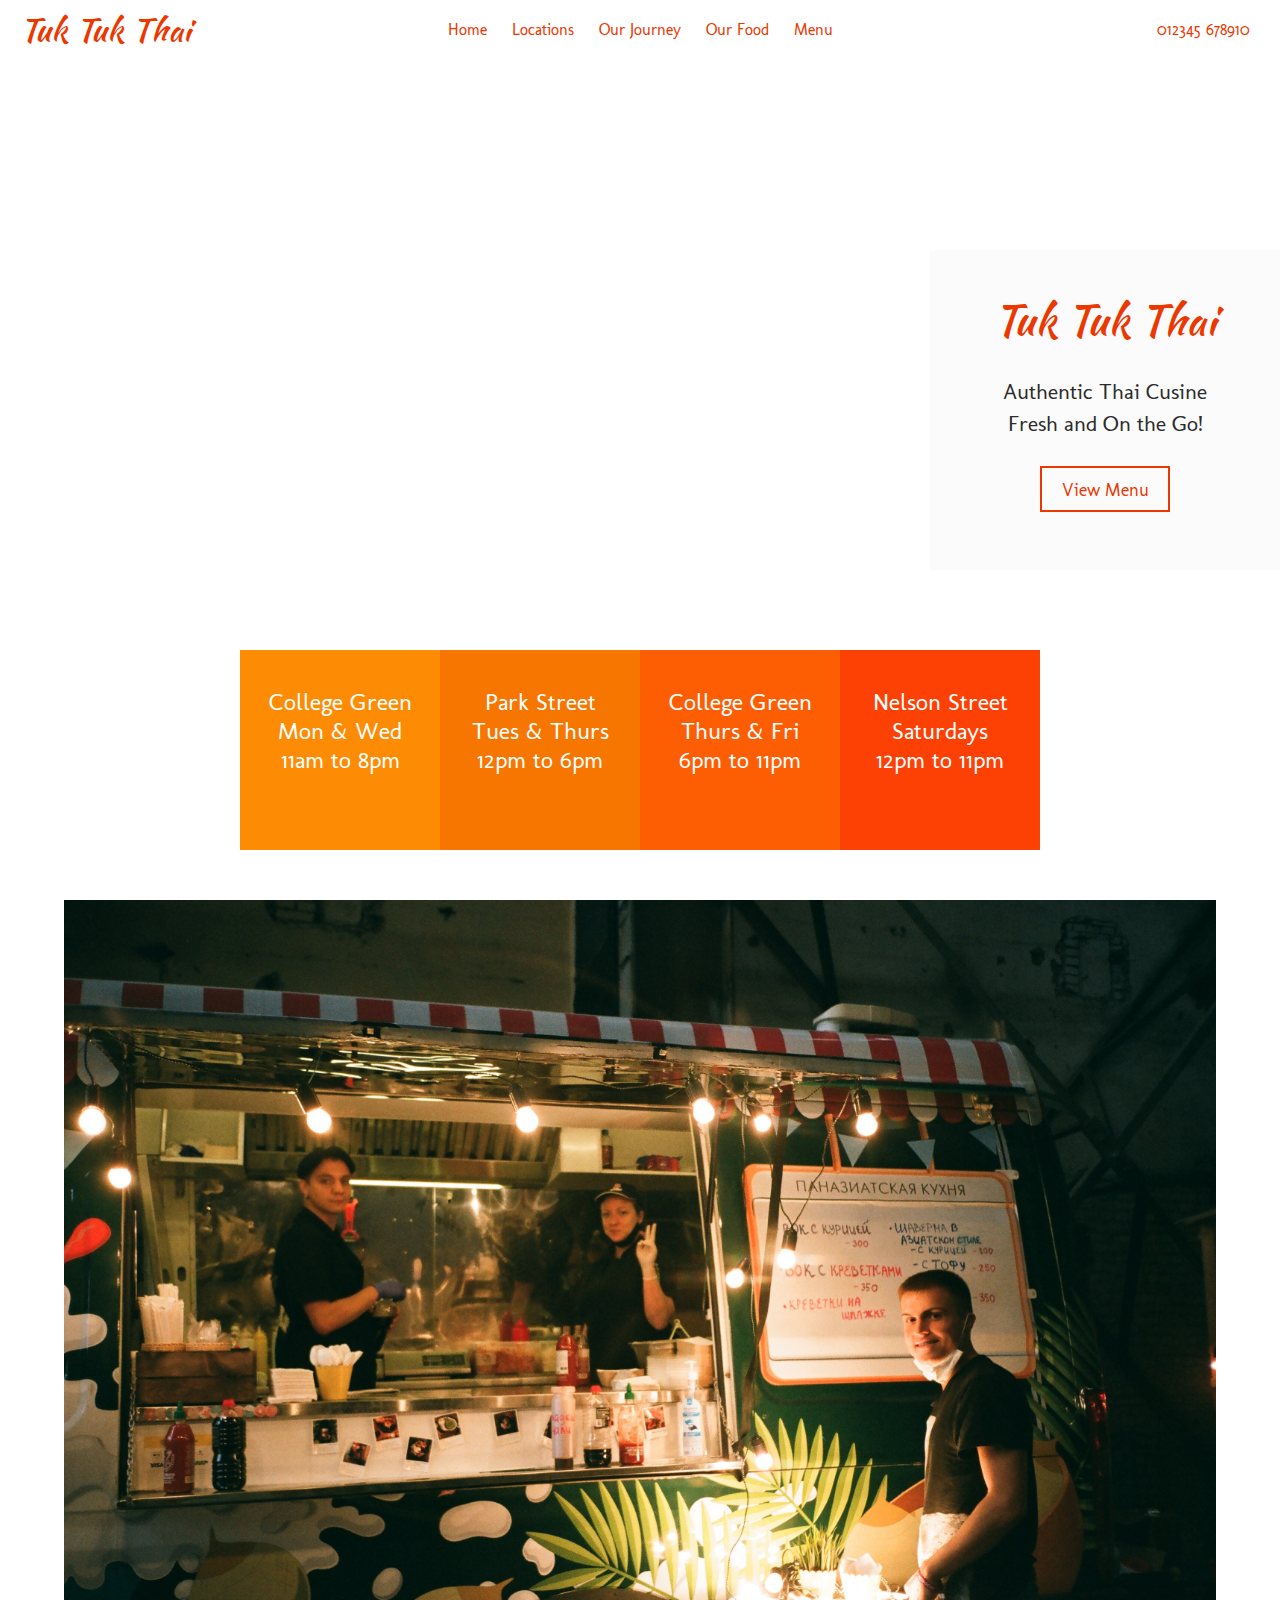
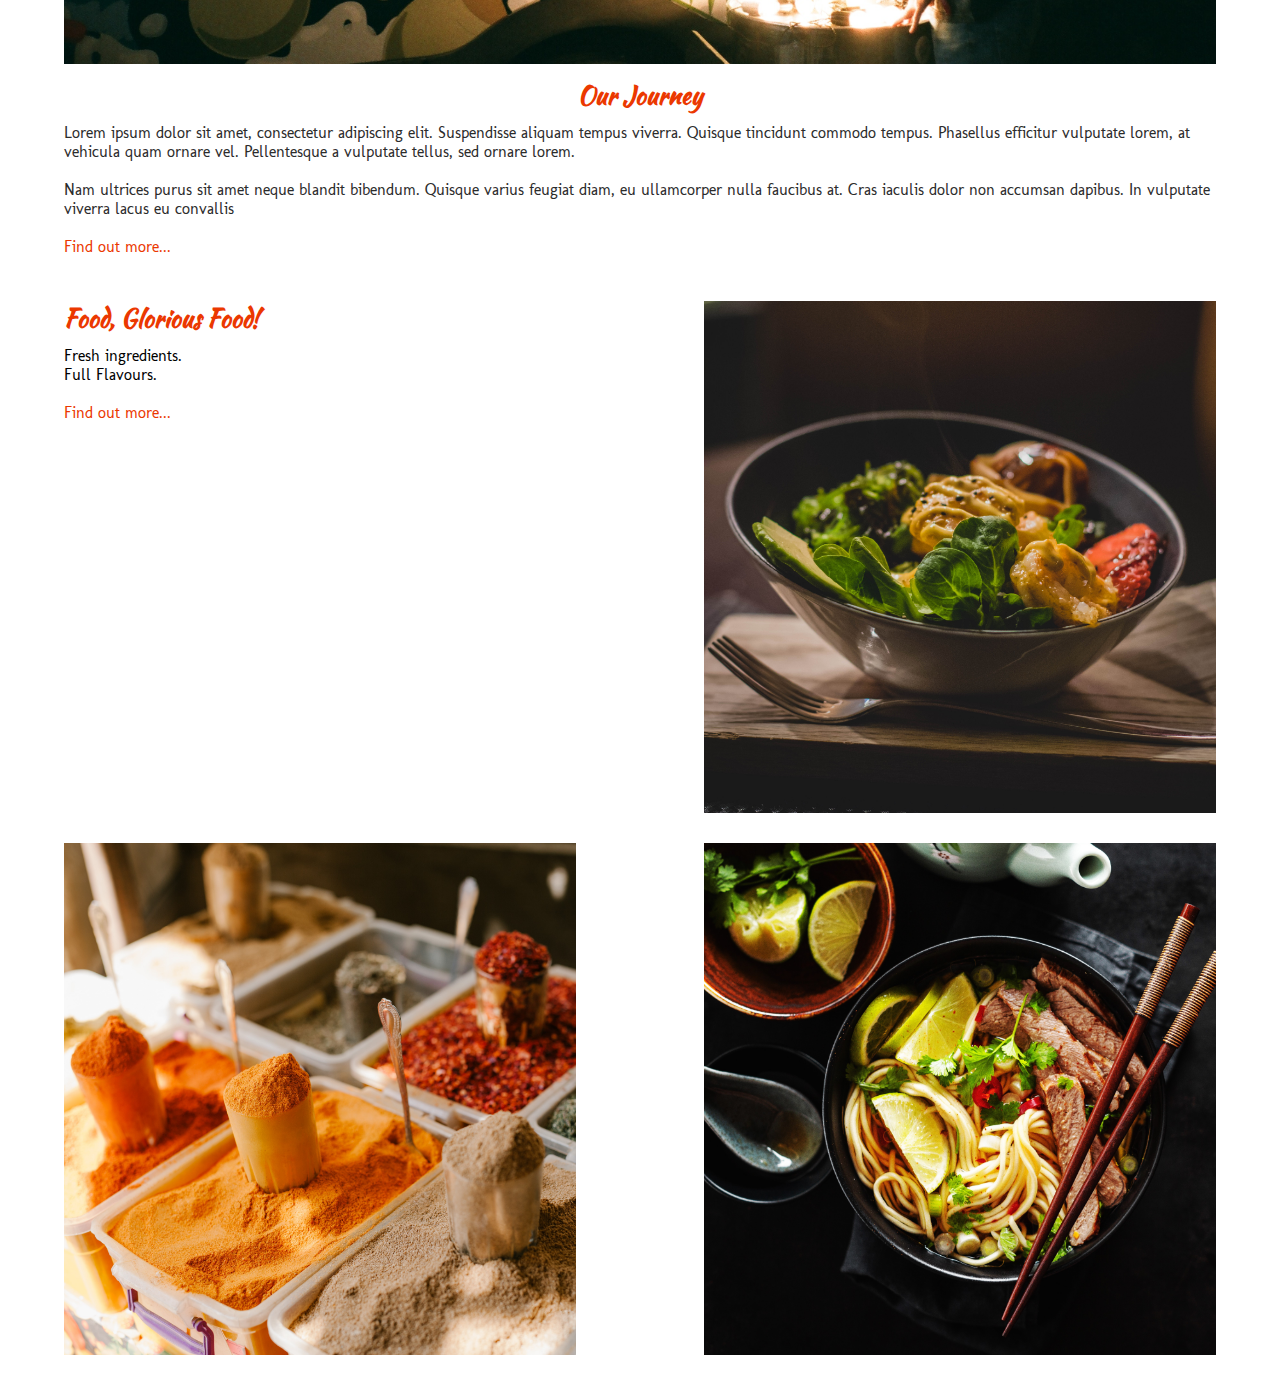
==== index.html @ 39c55682 "Add main content for home page and images" ====
<!DOCTYPE html>
<html lang="en">
<head>
    <meta charset="UTF-8">
    <meta name="viewport" content="width=device-width, initial-scale=1.0">
    <link href="assets/css/style.css" rel="stylesheet" type="text/css">
    <link href="assets/fontawesome/css/all.css" rel="stylesheet" type="text/css"> 
    <title>Document</title>
</head>
<body>
    <header>
        <nav id="top-bar">
            <div class="top-logo"><a href="#">Tuk Tuk Thai</a></div>
            <!--Use hidden checkbox to call fly out menu. Below 850px-->
            <div class="menu-toggle">
                <input type="checkbox" name="toggleMenu" id="toggle-menu" />
                <span></span>
                <span></span>
                <span></span>
                <ul id="nav-bar">
                    <li class="nav-link"><a href="#">Home</a></li>
                    <li class="nav-link"><a href="#">Locations</a></li>
                    <li class="nav-link"><a href="#">Our Journey</a></li>
                    <li class="nav-link"><a href="#">Our Food</a></li>
                    <li class="nav-link"><a href="#">Menu</a></li>
                </ul>
            </div>
            <div class="top-phone"><a href="tel:012345 678910"><i class="fa-solid fa-phone fa-sm" style="color: #fd4004;"></i> 012345 678910</a></div>
        </nav>
    </header>
    <section id="hero-image">
        <div class="hero-text">
            <span class="hero-logo">Tuk Tuk Thai</span>
            <p>Authentic Thai Cusine</p>
            <p>Fresh and On the Go!</p>
            <input type="button" class="view-menu-btn" name="viewMenuBtn" value="View Menu" />
        </div>

    </section>
    <section id="locations">
        <ul class="loction-squares">
            <li class="location-block" id="location-one">
                <ul class="location-text">
                    <li><i class="fa-solid fa-location-dot fa-3x" style="color: #ffffff;"></i></li>
                    <li>College Green</li>
                    <li>Mon & Wed</li>
                    <li>11am to 8pm</li>
                </ul>
            </li>
            <li class="location-block" id="location-two">
                <ul class="location-text">
                    <li><i class="fa-solid fa-location-dot fa-3x" style="color: #ffffff;"></i></li>
                    <li>Park Street</li>
                    <li>Tues & Thurs</li>
                    <li>12pm to 6pm</li>
                </ul>
            </li>
            <li class="location-block" id="location-three">
                <ul class="location-text">
                    <li><i class="fa-solid fa-location-dot fa-3x" style="color: #ffffff;"></i></li>
                    <li>College Green</li>
                    <li>Thurs & Fri</li>
                    <li>6pm to 11pm</li>
                </ul>
            </li>
            <li class="location-block" id="location-four">
                <ul class="location-text">
                    <li><i class="fa-solid fa-location-dot fa-3x" style="color: #ffffff;"></i></li>
                    <li>Nelson Street</li>
                    <li>Saturdays</li>
                    <li>12pm to 11pm</li>
                </ul>
            </li>
            <li class="clear"></li>
        </ul>
    </section>
    <section id="journey-section">
        <div class="content-container"><img src="assets/img/food-truck-staff.jpg" id="journey-cover-img"></div>
        <div class="content-container">
            <div id="journey-home-text">
                <h2>Our Journey</h2>
                <p>Lorem ipsum dolor sit amet, consectetur adipiscing elit. Suspendisse aliquam tempus viverra. Quisque tincidunt commodo tempus. Phasellus efficitur vulputate lorem, at vehicula quam ornare vel. Pellentesque a vulputate tellus, sed ornare lorem.</p>
                <br/>
                <p>Nam ultrices purus sit amet neque blandit bibendum. Quisque varius feugiat diam, eu ullamcorper nulla faucibus at. Cras iaculis dolor non accumsan dapibus. In vulputate viverra lacus eu convallis
                </p>
                <br/>
                <p><a href="#">Find out more...</a></p>
                <br/>
            </div>
        </div>
    </section>
    <section id="food-section">
        <div class="content-container">
            <div id="food-home-text">
                <h2>Food, Glorious Food!</h2>
                <p>Fresh ingredients.</p>
                <p>Full Flavours.</p>
                <br/>
                <p><a href="#">Find out more...</a></p>
            </div>
            <div class="food-home-img"><img src="assets/img/thai-bowl-greens.jpg" id="food-home-img-first"></div>
        </div>
        <div class="content-container">
            <div class="food-home-img"><img src="assets/img/thai-spices.jpg"></div>
            <div class="food-home-img"><img src="assets/img/noodle-bowl.jpeg"></div>
        </div>
    </section>
    <section id="join-mailer">

    </section>
    <footer>
        <article class="ft-socials"></article>
        <article class="ft-phone"></article>
        <article class="ft-email"></article>
    </footer>

</body>
</html>
---- assets/css/style.css ----
@import url('https://fonts.googleapis.com/css2?family=Kaushan+Script&family=Molengo&display=swap');

/*
The following fonts are imported above.
font-family: 'Kaushan Script', cursive;
font-family: 'Molengo', sans-serif; */

* {
    margin: 0;
    padding: 0;
    font-family: 'Molengo', Verdana, Geneva, Tahoma, sans-serif;
}

a {
    color: #EB3800;
    text-decoration: none;
}

h2 {
    color: #EB3800;
    font-family: 'Kaushan Script', cursive, Arial, Helvetica, sans-serif;
}

.clear {
    clear: both;
}

#top-bar {
    width: 100%;
    height: 60px;
    line-height: 60px;
    position: fixed;
    background: white;
    z-index: 10;
}

.top-logo {
    width: 50%;
    height: inherit;
    float: left;
    vertical-align: top;
}

.top-logo a {
    color: #EB3800;
    font-family: 'Kaushan Script', cursive, Arial, Helvetica, sans-serif;
    font-size: 2.0rem;
    text-decoration: none;
    margin: 0 auto auto 10px;
    display: block;
}



/*Begin hamburger toggle menu*/
.menu-toggle {
    display: block;
    float: right;
    z-index: 1;
    padding-top: 20px;
    padding-right: 10px;
    -webkit-user-select: none;
    user-select: none;
}

.menu-toggle input {
    display: block;
    width: 40px;
    height: 32px;
    float: right;
    position: relative;
    cursor: pointer;
    opacity: 0; /* Hide the checkbox */
    z-index: 2; /* Set postion above everything */  
    -webkit-touch-callout: none;
}

/* Create hamburger */
.menu-toggle span
{
    display: block;
    width: 34px;
    height: 4px;
    margin-bottom: 5px;
    position: relative;
    background: #EB3800;
    border-radius: 3px;
    z-index: 1;
    transform-origin: 4px 0px;
    transition: transform 0.5s cubic-bezier(0.77,0.2,0.05,1.0),
          background 0.5s cubic-bezier(0.77,0.2,0.05,1.0),
          opacity 0.55s ease;
}

.menu-toggle span:first-child
{
    transform-origin: 0% 0%;
}

.menu-toggle span:nth-last-child(2)
{
    transform-origin: 0% 100%;
}

/* Transform into a cross */
.menu-toggle input:checked ~ span
    {
    opacity: 1;
    transform: rotate(45deg) translate(-2px, -1px);
    background: #EB3800;
    }

.menu-toggle input:checked ~ span:nth-last-child(3)
    {
    opacity: 0;
    transform: rotate(0deg) scale(0.2, 0.2);
    }

.menu-toggle input:checked ~ span:nth-last-child(2)
    {
    transform: rotate(-45deg) translate(0, -1px);
    }

#nav-bar {
    width: 50%;
    height: inherit;
    float: right; /*change to float left on breakpoint to swap menu and phone */
    vertical-align: top;
    position: absolute;
    top: 0;
    right: 0;
    list-style: none;
    text-align: left;
    background-color: white;
    margin-top: 60px;
    transform-origin: 0% 0%;
    transform: translate(100%, 0);
    transition: transform 0.5s cubic-bezier(0.77,0.2,0.05,1.0);
}

.menu-toggle input:checked ~ ul#nav-bar {
    transform: none;
}

.nav-link {
    display: block;
    font-size: 1.0rem;
}

.nav-link a {
    color: #EB3800;
    text-decoration: none;
    padding-left: 10px;
}

.nav-link a:hover {
    background-color: #EB3800;
    color: white;
    display: block;
    height: inherit;
    width: inherit;
}

.top-phone {
    width: 35%;
    height: inherit;
    float: left;
    text-align: right;
}

.top-phone a {
    color: #EB3800;
    text-decoration: none;
}

.clear {
    clear: both;
    height: 0;
    width: 0;
}

#hero-image {
    width: 100%;
    height: 700px;
    display: block;
    background: url("../img/food-truck-hero-image.jpg") no-repeat top;
    background-size: cover;
}

.hero-text {
    width: 350px;
    height: 280px;
    background-color: rgba(250,250,250,0.75);
    margin: 0 auto;
    position: relative;
    top: 250px;
    text-align: center;
    padding-top: 40px;
}

.hero-logo {
    color: #EB3800;
    font-family: 'Kaushan Script', cursive, Arial, Helvetica, sans-serif;
    font-size: 2.6rem;
    display: block;
    margin-bottom: 26px;
}

.hero-text p {
    color: #2c2c2c;
    font-size: 1.4rem;
    line-height: 2.0rem;
}

.view-menu-btn {
    width: 130px;
    height: 46px;
    margin-top: 26px;
    color: #EB3800;
    font-size: 1.1rem;
    font-weight: 500;
    background-color: rgba(250,250,250,0);
    border: 2px solid #EB3800;
}


/* Begin styling location boxes */
#locations {
    width: 100%;
    height: auto;
}

#locations > ul {
    width: 350px;
    height: auto;
    display: block;
    list-style: none;
    margin: 0 auto;
    position: relative;
    top: -50px;
}

.location-block {
    width: 350px;
    height: 350px;
    display: block;
    color: white;
}

.location-text {
    list-style: none;
    display: block;
    text-align: center;
    padding-top: 30px;
    transition: 200ms;
}

.location-text li {
    font-size: 2.0rem;
    margin: 10px auto;
    line-height: 2.5rem;
}

.location-text li:first-child {
    margin-bottom: 20px;
}

.location-text:hover {
    transform:scale(105%);
    transition: 200ms;
}

#location-one {
    background-color: #FD8B04;
}

#location-two {
    background-color: #F67600;
}

#location-three {
    background-color: #FD5E04;
}

#location-four {
    background-color: #FD4004;
}
/* End styling location boxes*/

/*Begin styling homepage content */

#journey-section {
    margin-bottom: 26px;
}
.content-container {
    width: 100%;
    height: auto;
}

#journey-cover-img {
    width: 90%;
    height: auto;
    margin: 0 5% 0;
}

#journey-home-text {
    width: 90%;
    height: auto;
    margin: 0 5% 0;
    color: #2c2c2c;
}

#journey-home-text h2 {
    text-align: center;
    margin: 10px auto 10px;
}

#journey-home-text a:hover {
    text-decoration: underline;
}

#food-home-text {
    width: 40%;
    margin: 0 5% 0;
    float: left;
}

#food-home-text h2 {
    margin-bottom: 10px;
}

.food-home-img {
    width: 40%;
    height: auto;
    margin: 0 5% 26px;
    float: left;
    vertical-align: top;
}

.food-home-img img {
    width: 100%;
}

#food-home-img-first {
    width: 100%;

}

/*End styling home page content*/

@media screen and (min-width: 800px) {

    .top-logo {
        width: 25%;
        padding-left: 10px;
    }

   #toggle-menu, .menu-toggle span{
        display: none;
    }

    #nav-bar {
        transform: none;
        transition: none;
        display: block;
        float: left;
        position: absolute;
        top: 0;
        left: 25%;
        margin-top: 0;
        text-align: center;
    }


    .nav-link {
        display: inline-block;
        height: 40px;
        margin: 0 10px 0 10px;
        padding: 0;
    }

    .nav-link a {
        padding: 0;
    }

    .nav-link a:hover {
        color: #EB3800;
        background: white;
        border-bottom: #EB3800 1px solid;
        padding: 0;
    }

    .top-phone {
        width: 25%;
        float: right;
    }

    .top-phone a {
        margin-right: 20px;
    }
    
    .hero-text {
        float: right;
        margin: 0;
    }

    #locations > ul {
        width: 800px;
        margin: 0 auto;
    }

    .location-block {
        float: left;
        width: 200px;
        height: 200px;
    }

    .location-text {
        padding-top: 20px;
    }

    .location-text li i {
        font-size: 3.0rem;
    }

    .location-text li {
        font-size: 1.5rem;
        margin: 5px auto;
        line-height: 1.5rem;
    }


 
    
}
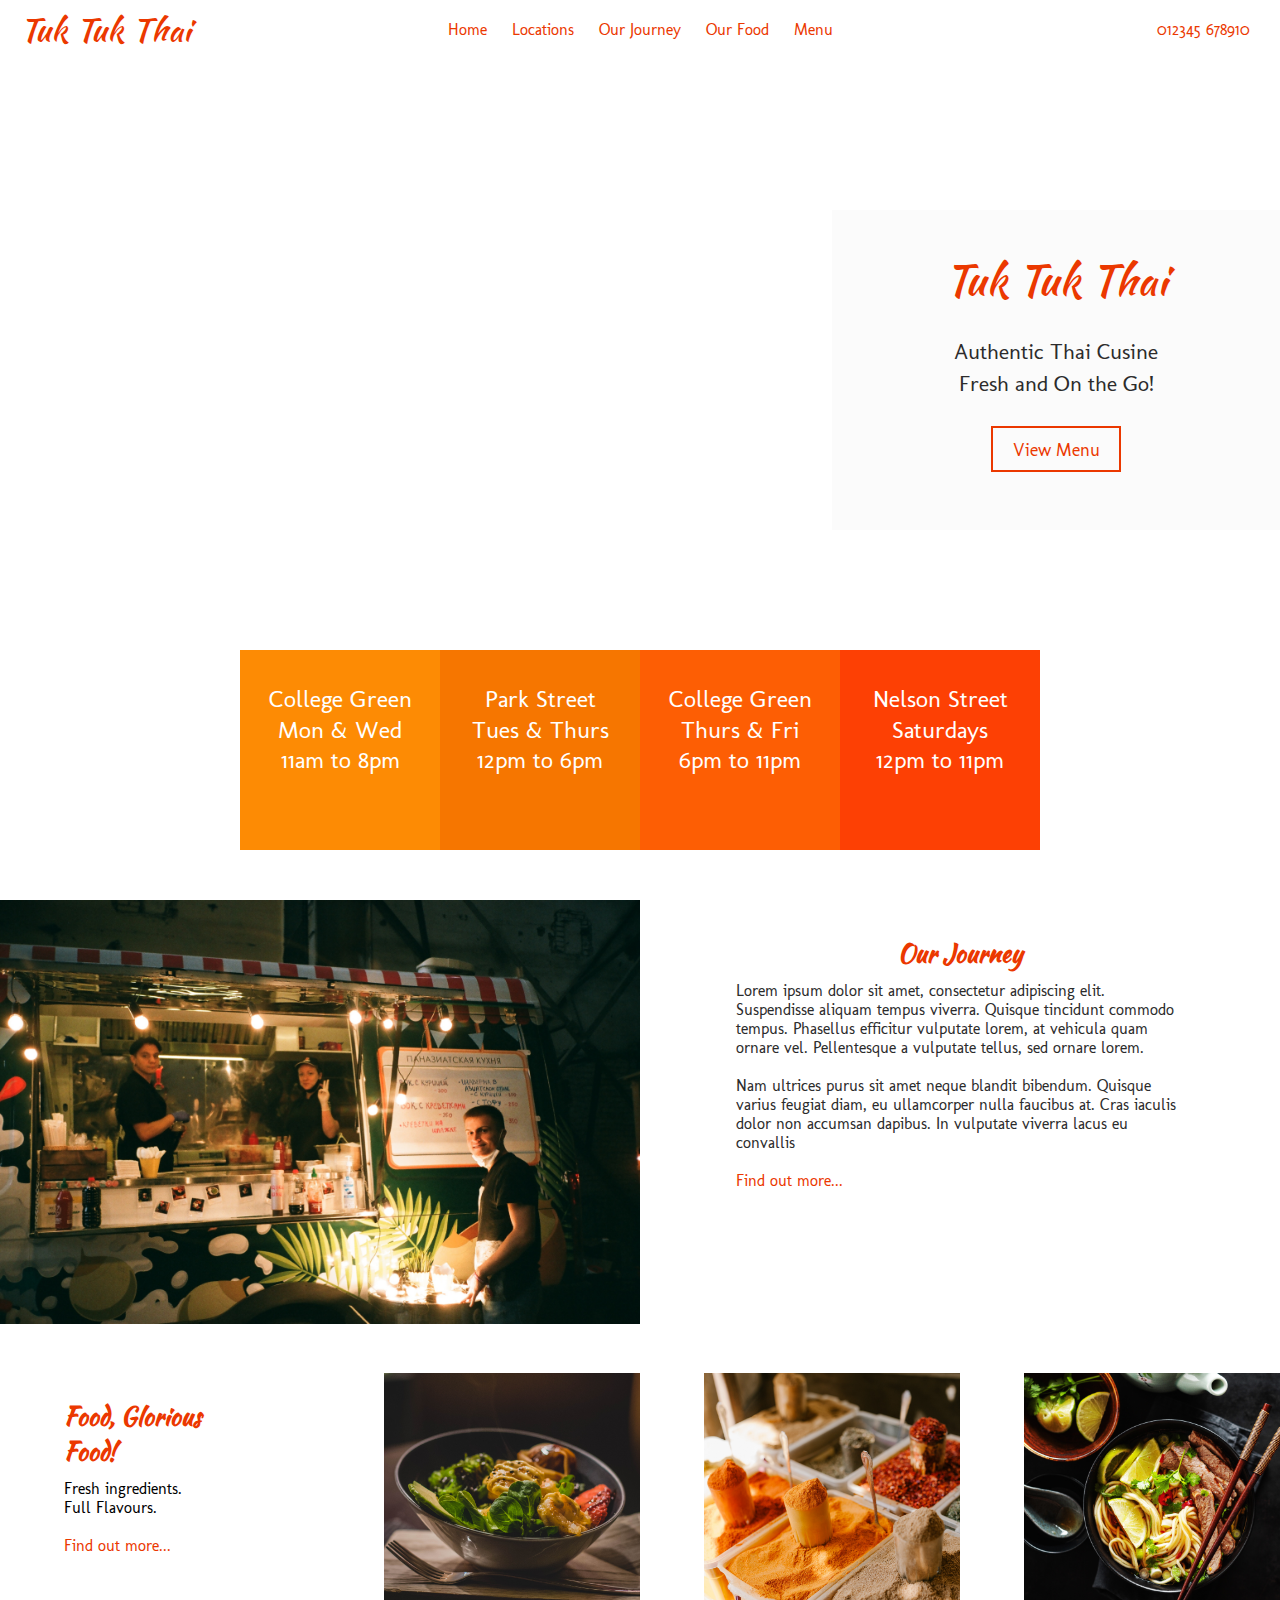
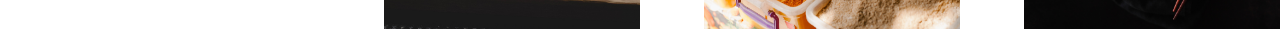
==== commit 236baeef: "Modify location blocks" ====
--- a/index.html
+++ b/index.html
@@ -75,7 +75,7 @@
         </ul>
     </section>
     <section id="journey-section">
-        <div class="content-container"><img src="assets/img/food-truck-staff.jpg" id="journey-cover-img"></div>
+        <div class="content-container"><img src="assets/img/food-truck-staff.jpg" id="journey-home-img"></div>
         <div class="content-container">
             <div id="journey-home-text">
                 <h2>Our Journey</h2>
@@ -88,7 +88,9 @@
                 <br/>
             </div>
         </div>
+        <br class="clear" />
     </section>
+    <br class="clear" />
     <section id="food-section">
         <div class="content-container">
             <div id="food-home-text">
@@ -104,9 +106,12 @@
             <div class="food-home-img"><img src="assets/img/thai-spices.jpg"></div>
             <div class="food-home-img"><img src="assets/img/noodle-bowl.jpeg"></div>
         </div>
+        <br class="clear" />
     </section>
     <section id="join-mailer">
+        <form name="mailForm" id="mail-form">
 
+        </form>
     </section>
     <footer>
         <article class="ft-socials"></article>
--- a/assets/css/style.css
+++ b/assets/css/style.css
@@ -173,6 +173,8 @@
     text-decoration: none;
 }
 
+/* End top bar and nav bar */
+
 .clear {
     clear: both;
     height: 0;
@@ -193,7 +195,7 @@
     background-color: rgba(250,250,250,0.75);
     margin: 0 auto;
     position: relative;
-    top: 250px;
+    top: 210px;
     text-align: center;
     padding-top: 40px;
 }
@@ -241,9 +243,9 @@
 }
 
 .location-block {
-    width: 350px;
-    height: 350px;
-    display: block;
+    width: 175px;
+    height: 175px;
+    float: left;
     color: white;
 }
 
@@ -251,18 +253,18 @@
     list-style: none;
     display: block;
     text-align: center;
-    padding-top: 30px;
+    padding-top: 20px;
     transition: 200ms;
 }
 
 .location-text li {
-    font-size: 2.0rem;
-    margin: 10px auto;
-    line-height: 2.5rem;
+    font-size: 1.2rem;
+    margin: 5px auto;
+    line-height: 1.3rem;
 }
 
 .location-text li:first-child {
-    margin-bottom: 20px;
+    margin-bottom: 10px;
 }
 
 .location-text:hover {
@@ -297,7 +299,7 @@
     height: auto;
 }
 
-#journey-cover-img {
+#journey-home-img {
     width: 90%;
     height: auto;
     margin: 0 5% 0;
@@ -346,9 +348,38 @@
 
 }
 
+
+
 /*End styling home page content*/
 
-@media screen and (min-width: 800px) {
+@media screen and (min-width: 768px) {
+    #locations > ul {
+        width: 720px;
+        margin: 0 auto;
+    }
+
+    .location-block {
+        float: left;
+        width: 180px;
+        height: 180px;
+    }
+
+    .location-text {
+        padding-top: 20px;
+    }
+
+    .location-text li i {
+        font-size: 3.0rem;
+    }
+
+    .location-text li {
+        font-size: 1.5rem;
+        margin: 5px auto;
+        line-height: 1.5rem;
+    }
+}
+
+@media screen and (min-width: 850px) {
 
     .top-logo {
         width: 25%;
@@ -416,7 +447,7 @@
     }
 
     .location-text {
-        padding-top: 20px;
+        padding-top: 26px;
     }
 
     .location-text li i {
@@ -426,10 +457,39 @@
     .location-text li {
         font-size: 1.5rem;
         margin: 5px auto;
-        line-height: 1.5rem;
-    }
-
-
- 
+        line-height: 1.6rem;
+    }
+
+    .content-container {
+        width: 50%;
+        float: left;
+    }
     
+    #journey-home-img {
+        width: 100%;
+        margin: 0;
+    }
+
+    #journey-home-text {
+        width: auto;
+    }
+    
+    .content-container > .food-home-img {
+        margin: 0 0 0 10%;
+    }
+}
+
+@media screen and (min-width:1024px) {
+    #journey-home-text {
+        padding: 26px 10%;
+    }
+
+    #food-home-text {
+        width: 30%;
+        margin: 26px 10% 0;
+    }
+
+    .hero-text {
+        width: 35%;
+    }
 }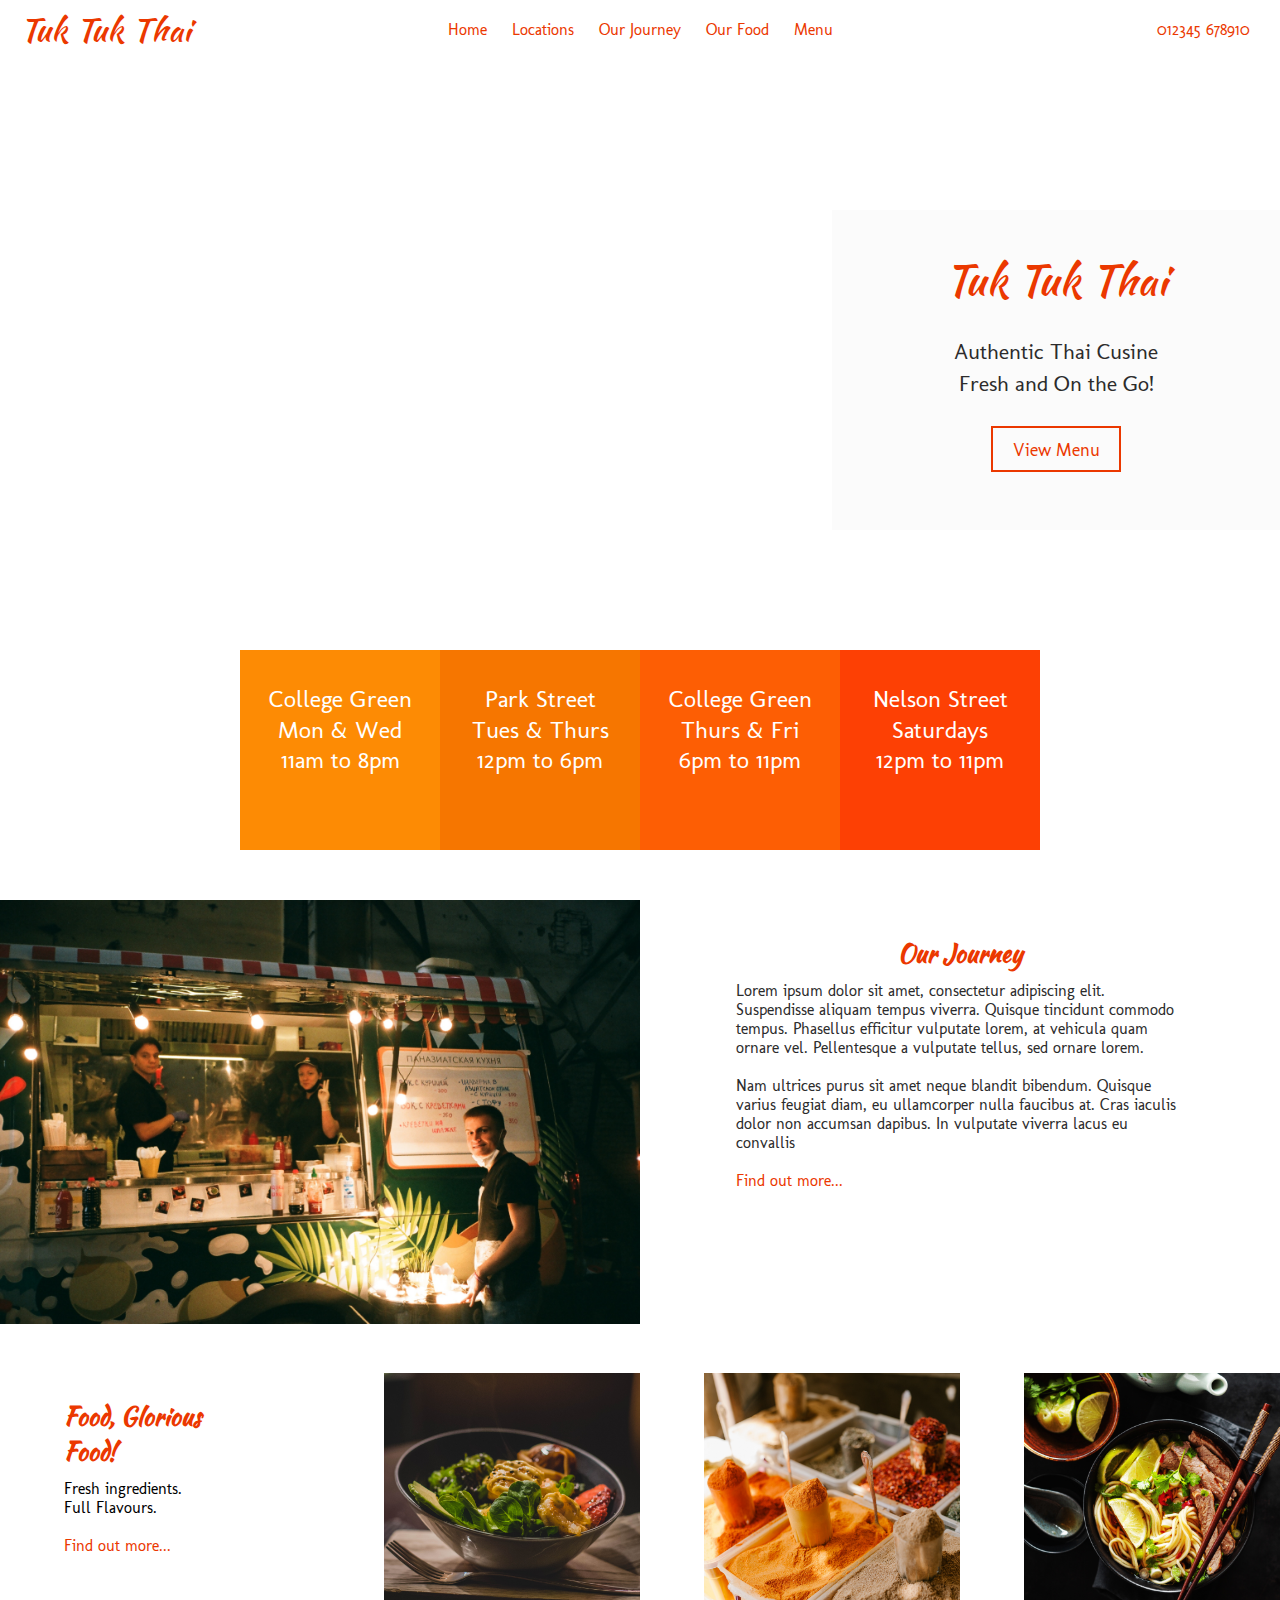
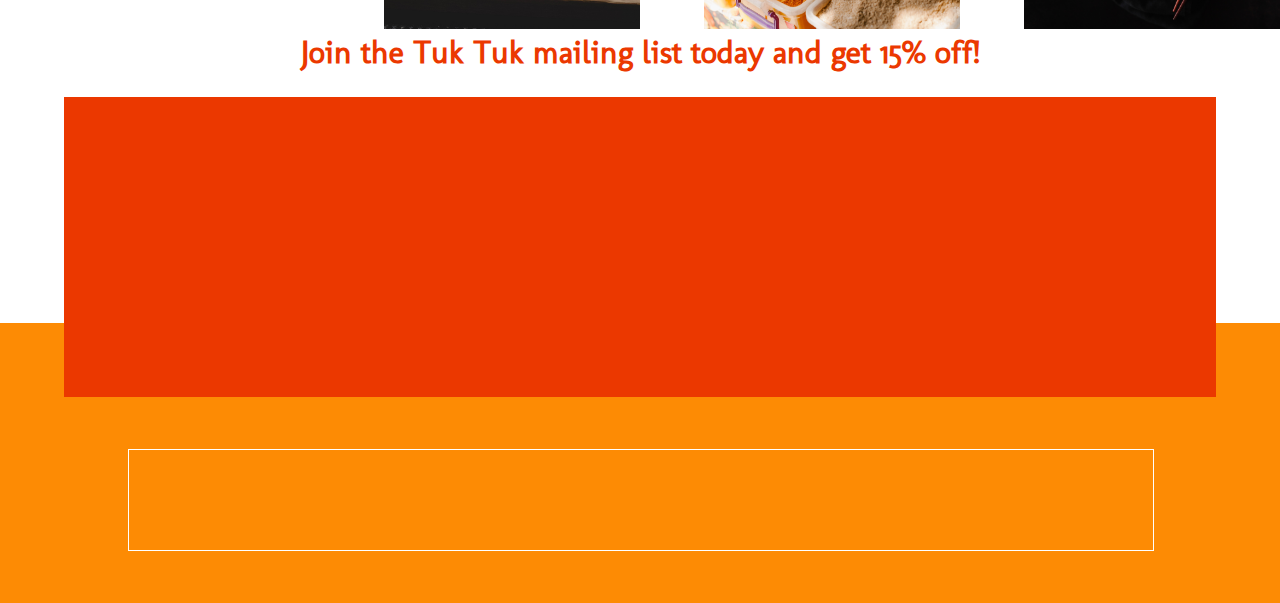
==== commit 1ab8b2fb: "Start mail form and footer" ====
--- a/index.html
+++ b/index.html
@@ -77,7 +77,7 @@
     <section id="journey-section">
         <div class="content-container"><img src="assets/img/food-truck-staff.jpg" id="journey-home-img"></div>
         <div class="content-container">
-            <div id="journey-home-text">
+            <article id="journey-home-text">
                 <h2>Our Journey</h2>
                 <p>Lorem ipsum dolor sit amet, consectetur adipiscing elit. Suspendisse aliquam tempus viverra. Quisque tincidunt commodo tempus. Phasellus efficitur vulputate lorem, at vehicula quam ornare vel. Pellentesque a vulputate tellus, sed ornare lorem.</p>
                 <br/>
@@ -86,20 +86,20 @@
                 <br/>
                 <p><a href="#">Find out more...</a></p>
                 <br/>
-            </div>
+            </article>
         </div>
         <br class="clear" />
     </section>
     <br class="clear" />
     <section id="food-section">
         <div class="content-container">
-            <div id="food-home-text">
+            <article id="food-home-text">
                 <h2>Food, Glorious Food!</h2>
                 <p>Fresh ingredients.</p>
                 <p>Full Flavours.</p>
                 <br/>
                 <p><a href="#">Find out more...</a></p>
-            </div>
+            </article>
             <div class="food-home-img"><img src="assets/img/thai-bowl-greens.jpg" id="food-home-img-first"></div>
         </div>
         <div class="content-container">
@@ -108,12 +108,13 @@
         </div>
         <br class="clear" />
     </section>
-    <section id="join-mailer">
+    <section id="mailer-section">
+        <h3>Join the Tuk Tuk mailing list today and get 15% off!</h3>
         <form name="mailForm" id="mail-form">
 
         </form>
     </section>
-    <footer>
+    <footer class="footer">
         <article class="ft-socials"></article>
         <article class="ft-phone"></article>
         <article class="ft-email"></article>
--- a/assets/css/style.css
+++ b/assets/css/style.css
@@ -19,6 +19,11 @@
 h2 {
     color: #EB3800;
     font-family: 'Kaushan Script', cursive, Arial, Helvetica, sans-serif;
+}
+
+h3 {
+    color: #EB3800;
+    font-size: 2.0rem;
 }
 
 .clear {
@@ -174,7 +179,7 @@
 }
 
 /* End top bar and nav bar */
-
+/* Begin styling hero section */
 .clear {
     clear: both;
     height: 0;
@@ -224,7 +229,7 @@
     background-color: rgba(250,250,250,0);
     border: 2px solid #EB3800;
 }
-
+/* End styling hero section */
 
 /* Begin styling location boxes */
 #locations {
@@ -348,9 +353,42 @@
 
 }
 
-
+#mailer-section {
+    text-align: center;
+}
+
+#mail-form {
+    width: 90%;
+    height: 300px;
+    background-color: #EB3800;
+    margin: 26px auto;
+    position: relative;
+    z-index: 5;
+}
 
 /*End styling home page content*/
+
+/* Begin styling footer */
+
+.footer {
+    width: 100%;
+    height: auto;
+    background-color: #FD8B04;
+    margin-top: -100px;
+    padding: 126px 0 26px 0;
+    
+}
+
+.ft-socials {
+    width: 80%;
+    height: 100px;
+    margin: 0 10% 26px;
+    border: solid 1px white
+}
+
+.ft-label {
+    
+}
 
 @media screen and (min-width: 768px) {
     #locations > ul {
@@ -491,5 +529,6 @@
 
     .hero-text {
         width: 35%;
+        max-width: 580px;
     }
 }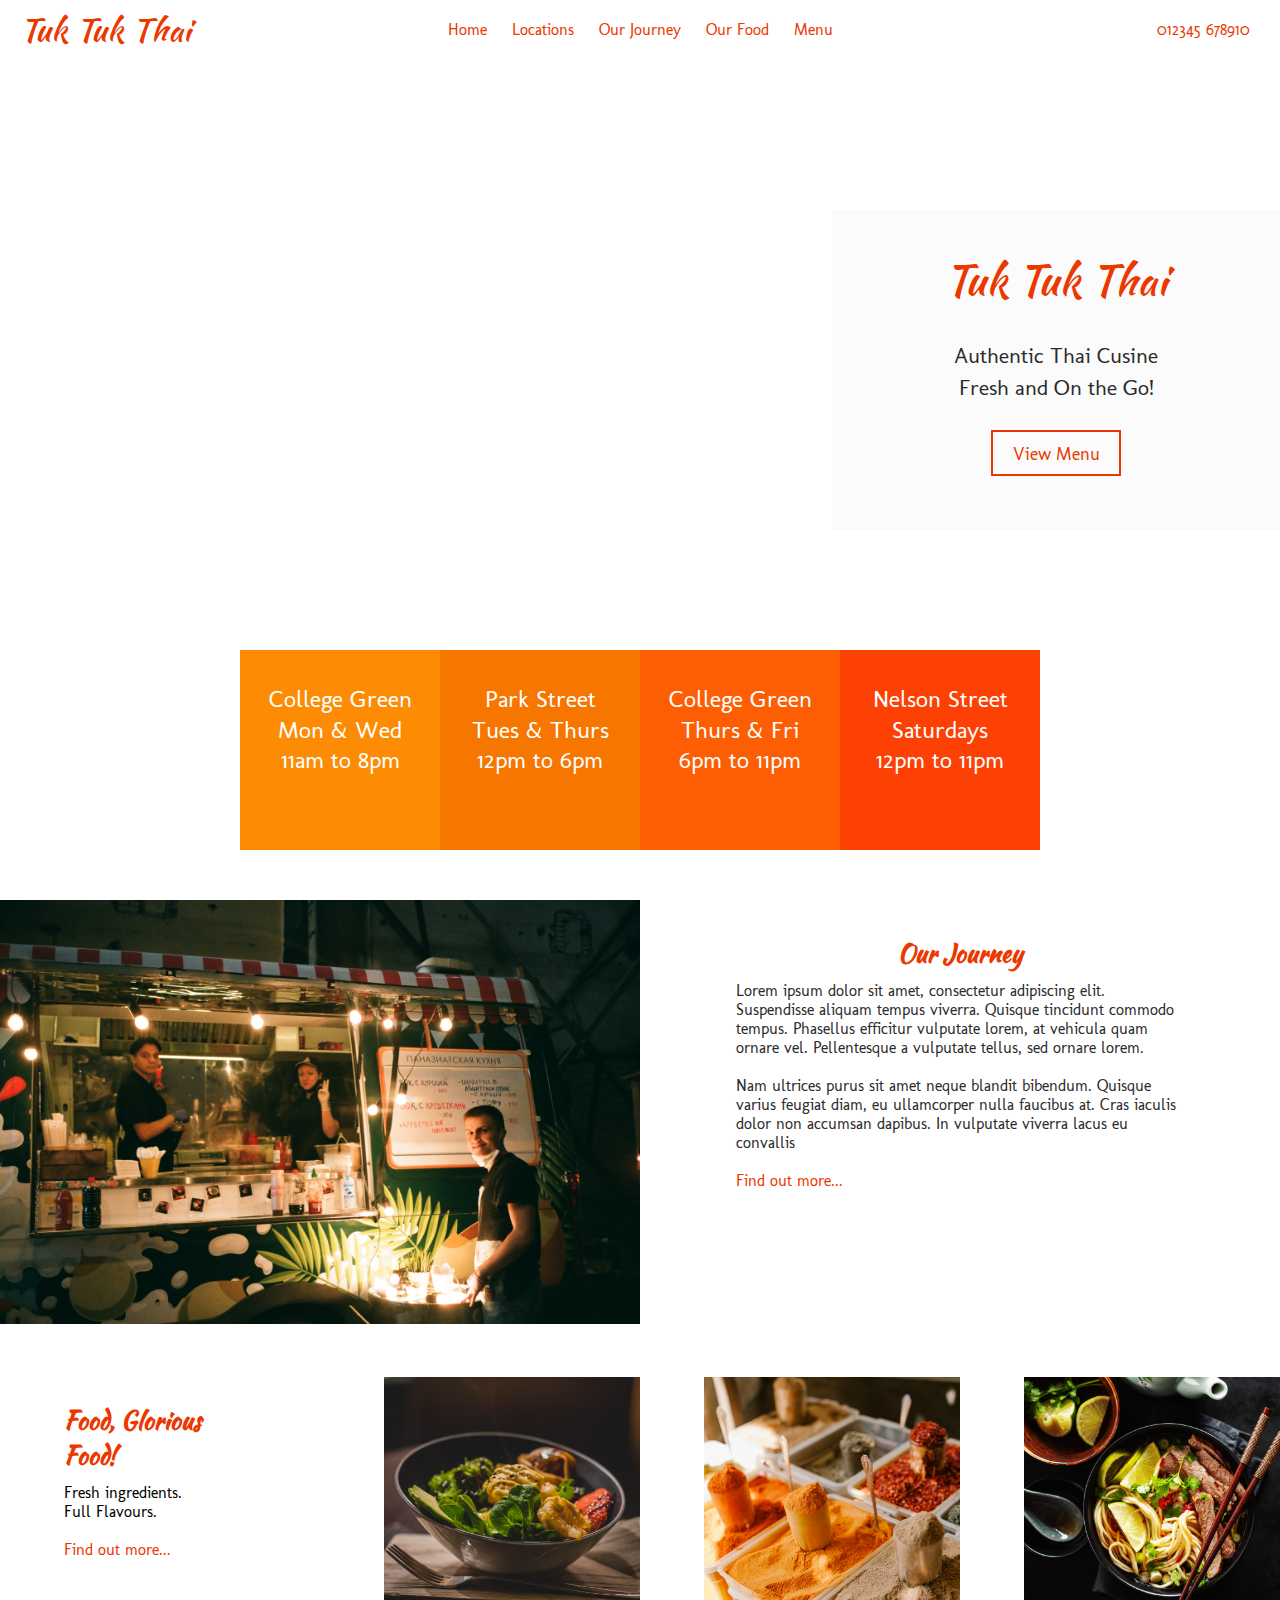
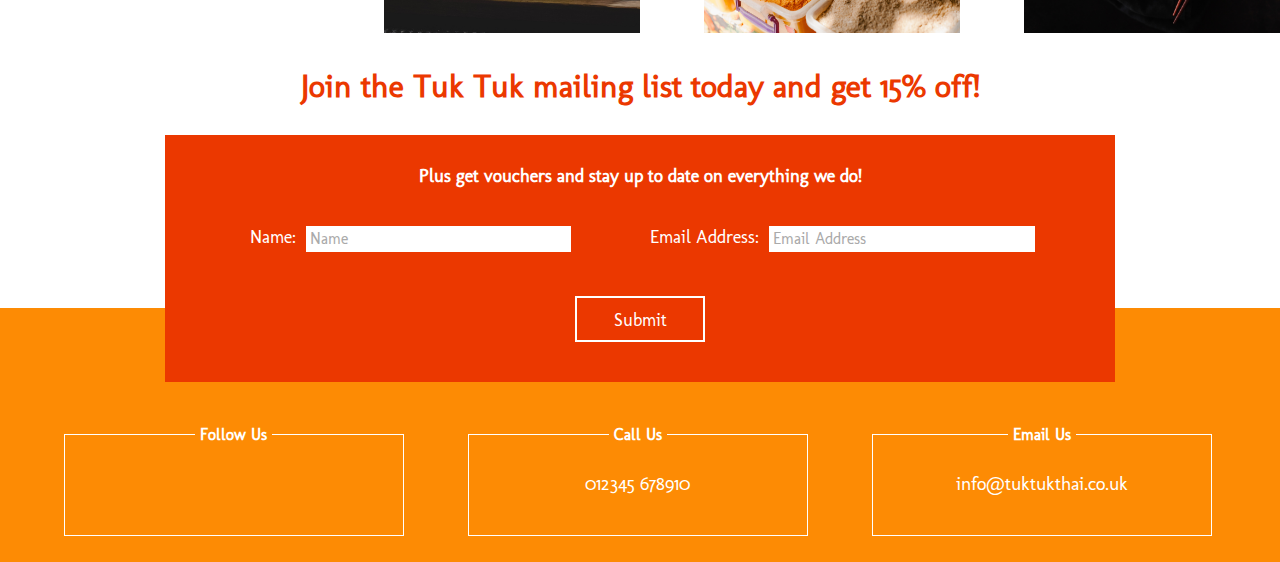
==== commit 36a0c705: "Add responsive for mailer form" ====
--- a/index.html
+++ b/index.html
@@ -110,14 +110,26 @@
     </section>
     <section id="mailer-section">
         <h3>Join the Tuk Tuk mailing list today and get 15% off!</h3>
-        <form name="mailForm" id="mail-form">
-
+        <form name="mailForm" id="mail-form" action="https://formdump.codeinstitute.net" method="POST" target="_blank">
+            <h4>Plus get vouchers and stay up to date on everything we do! </h3>
+            <div class="form-inputs">
+                <span class="form-row"><label for="name">Name:</label><input type="text" id="name" name="name" placeholder="Name"></span>
+                <span class="form-row"><label for="email">Email Address:</label><input type="email" id="email" name="email" placeholder="Email Address"></span>
+                <input type="submit" value="Submit" id="submit">
+            </div>
         </form>
     </section>
-    <footer class="footer">
-        <article class="ft-socials"></article>
-        <article class="ft-phone"></article>
-        <article class="ft-email"></article>
+    <footer id="home-footer" class="footer">
+        <article class="ft-socials"><h4 class="ft-label">Follow Us</h4>
+            <ul>
+                <li><a href="https://facebook.com" target="_blank"><i class="fa-brands fa-facebook" style="color: #ffffff;"></i></a></li>
+                <li><a href="https://instagram.com" target="_blank"><i class="fa-brands fa-instagram" style="color: #ffffff;"></i></a></li>
+                <li><a href="https://twitter.com" target="_blank"><i class="fa-brands fa-twitter" style="color: #ffffff;"></i></a> </li>
+            </ul>
+        </article>
+        <article class="ft-phone"><h4 class="ft-label">Call Us</h4><p class="ft-text"><a href="callto:012345 678910">012345 678910</a></p></article>
+        <article class="ft-email"><h4 class="ft-label">Email Us</h4><p class="ft-text"><a href="mailto:info@tuktukthai.co.uk">info@tuktukthai.co.uk</a></p></article>
+        <br class="clear" />
     </footer>
 
 </body>
--- a/assets/css/style.css
+++ b/assets/css/style.css
@@ -54,8 +54,6 @@
     margin: 0 auto auto 10px;
     display: block;
 }
-
-
 
 /*Begin hamburger toggle menu*/
 .menu-toggle {
@@ -210,7 +208,7 @@
     font-family: 'Kaushan Script', cursive, Arial, Helvetica, sans-serif;
     font-size: 2.6rem;
     display: block;
-    margin-bottom: 26px;
+    margin-bottom: 30px;
 }
 
 .hero-text p {
@@ -297,7 +295,7 @@
 /*Begin styling homepage content */
 
 #journey-section {
-    margin-bottom: 26px;
+    margin-bottom: 30px;
 }
 .content-container {
     width: 100%;
@@ -357,37 +355,124 @@
     text-align: center;
 }
 
+#mailer-section h3 {
+    width: 90%;
+    margin: 30px auto;
+}
+
 #mail-form {
     width: 90%;
-    height: 300px;
+    height: fit-content;
     background-color: #EB3800;
     margin: 26px auto;
     position: relative;
     z-index: 5;
+    color: #ffffff;
+    font-size: 1.1rem;
+    padding: 30px;
+    box-sizing: border-box;
+}
+
+#mail-form h4 {
+    margin: 0 5%;
+}
+
+.form-inputs {
+    display: block;
+    width: 90%;
+    margin: 0 auto;
+}
+
+.form-row {
+    width: 100%;
+    height: 20px;
+    display: block;
+    margin: 30px 20px 0 0;
+}
+
+.form-row label {
+    float: left;
+    padding: 0 10px 0 10px;
+    width: 110px;
+    text-align: right;
+}
+
+#name, #email {
+    float: left;
+    border: #ffffff 1px solid;
+    line-height: 1.5rem;
+    width: calc(100% - 140px);
+    font-size: 1.0rem;
+    padding-left: 3px;
+}
+
+#name::placeholder, #email::placeholder {
+    color: #aaaaaa;
+}
+
+#submit {
+    width: 130px;
+    height: 46px;
+    margin-top: 40px;
+    margin-bottom: 10px;
+    color: #ffffff;
+    font-size: 1.1rem;
+    font-weight: 500;
+    background-color: rgba(250,250,250,0);
+    border: 2px solid #ffffff;
 }
 
 /*End styling home page content*/
 
 /* Begin styling footer */
 
-.footer {
-    width: 100%;
-    height: auto;
+#home-footer {
+    width: 100%;
+    height: fit-content;
     background-color: #FD8B04;
     margin-top: -100px;
     padding: 126px 0 26px 0;
     
 }
 
-.ft-socials {
+.regular-footer {
+    margin-top: 0;
+}
+
+.footer > article {
     width: 80%;
     height: 100px;
     margin: 0 10% 26px;
-    border: solid 1px white
+    border: solid 1px white;
+    text-align: center;
 }
 
 .ft-label {
-    
+    color: white;
+    display: block;
+    width: fit-content;
+    padding: 5px;
+    background-color: #FD8B04;
+    position: relative;
+    top: -15px;
+    margin: 0 auto 0;
+}
+
+.ft-socials ul {
+    list-style: none;
+}
+
+.ft-socials ul li {
+    display: inline-block;
+    font-size: 1.8rem;
+    line-height: 3.0rem;
+    padding: 0 10px
+}
+
+.ft-text a {
+    color: white;
+    font-size: 1.2rem;
+    line-height: 2.5rem;
 }
 
 @media screen and (min-width: 768px) {
@@ -415,6 +500,32 @@
         margin: 5px auto;
         line-height: 1.5rem;
     }
+
+    .footer > article {
+        display: block;
+        float: left;
+        width: 26.4%;
+        margin: 0 5%;
+    }
+
+    .footer > article:first-child {
+        margin-right: 0;
+    }
+
+    .footer > article:last-of-type {
+        margin-left: 0;
+    }
+
+    .form-row {
+        width: 50%;
+        margin: 40px 0 10px 0;
+        float: left;
+    }
+
+    .form-row label {
+        width: fit-content;
+    }
+
 }
 
 @media screen and (min-width: 850px) {
@@ -515,6 +626,10 @@
     .content-container > .food-home-img {
         margin: 0 0 0 10%;
     }
+
+    #mail-form {
+        width: 750px;
+    }
 }
 
 @media screen and (min-width:1024px) {
@@ -531,4 +646,8 @@
         width: 35%;
         max-width: 580px;
     }
+
+    #mail-form {
+        width: 950px;
+    }
 }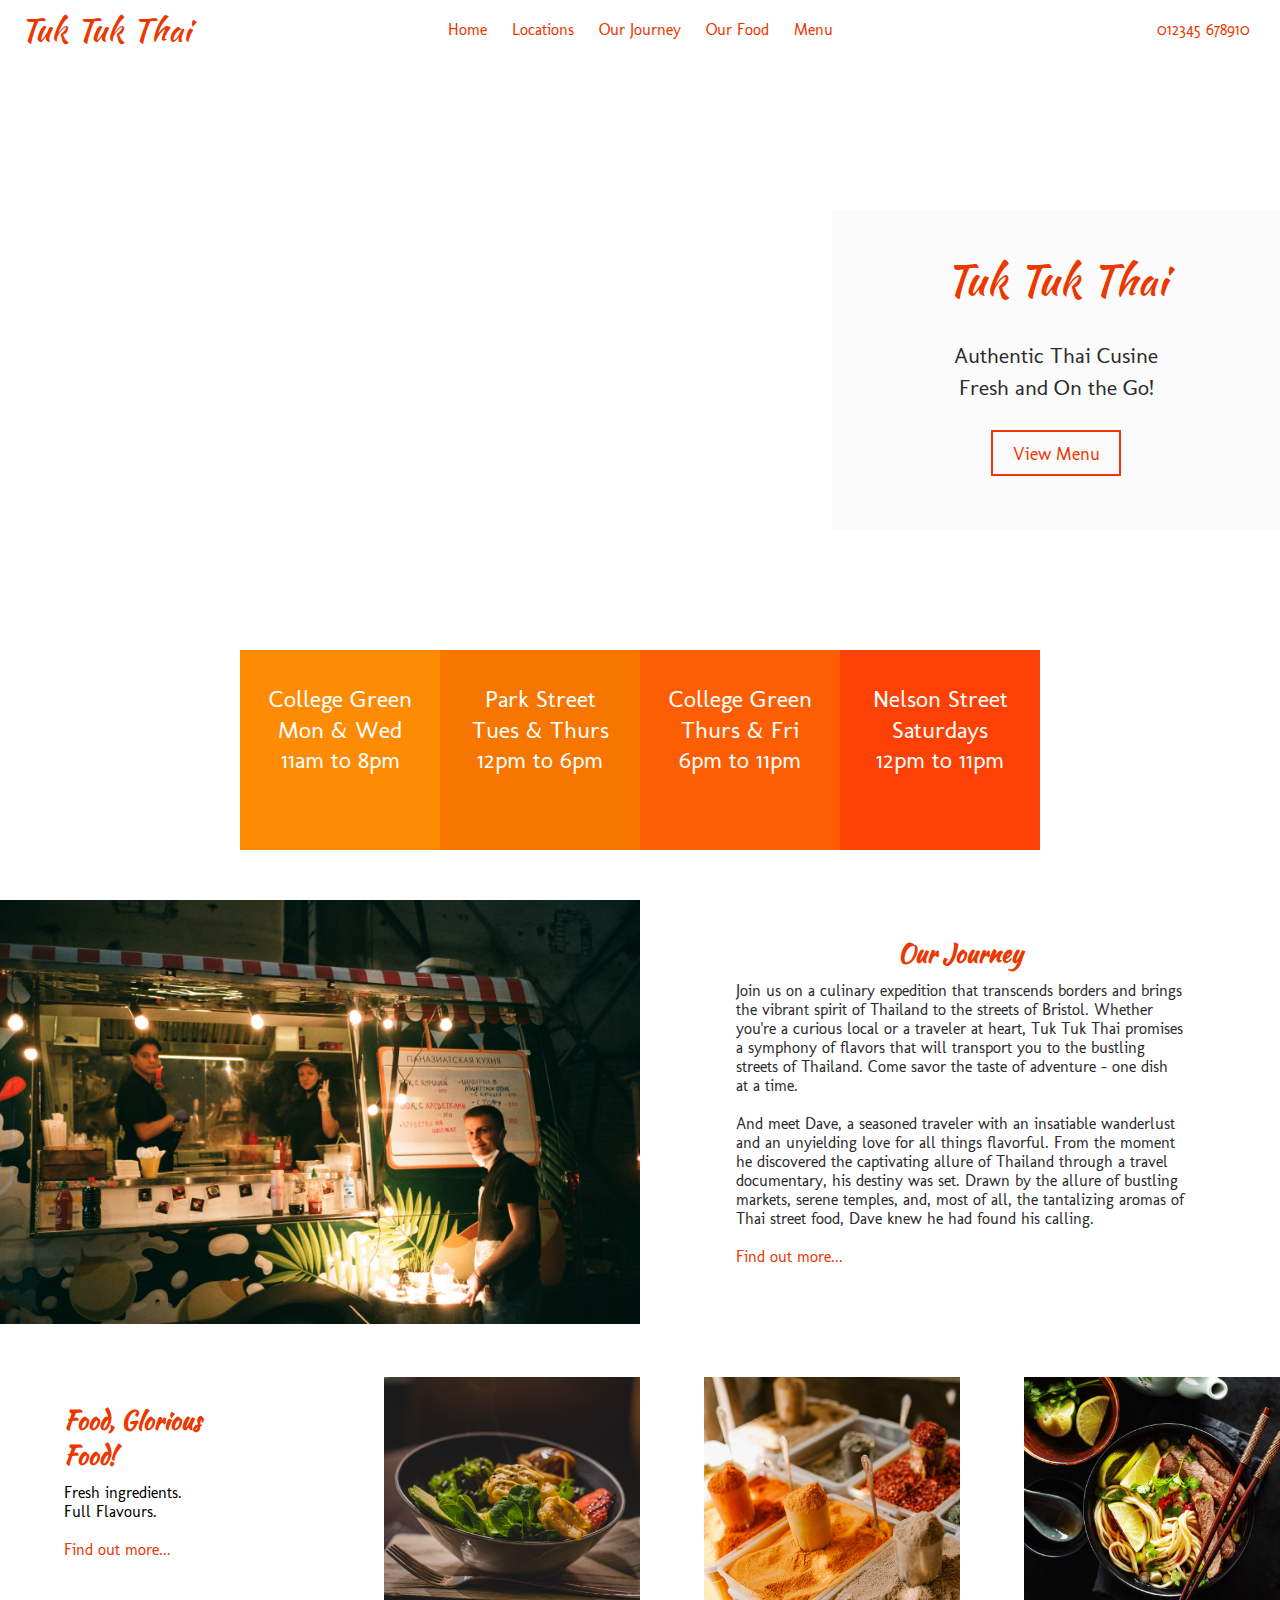
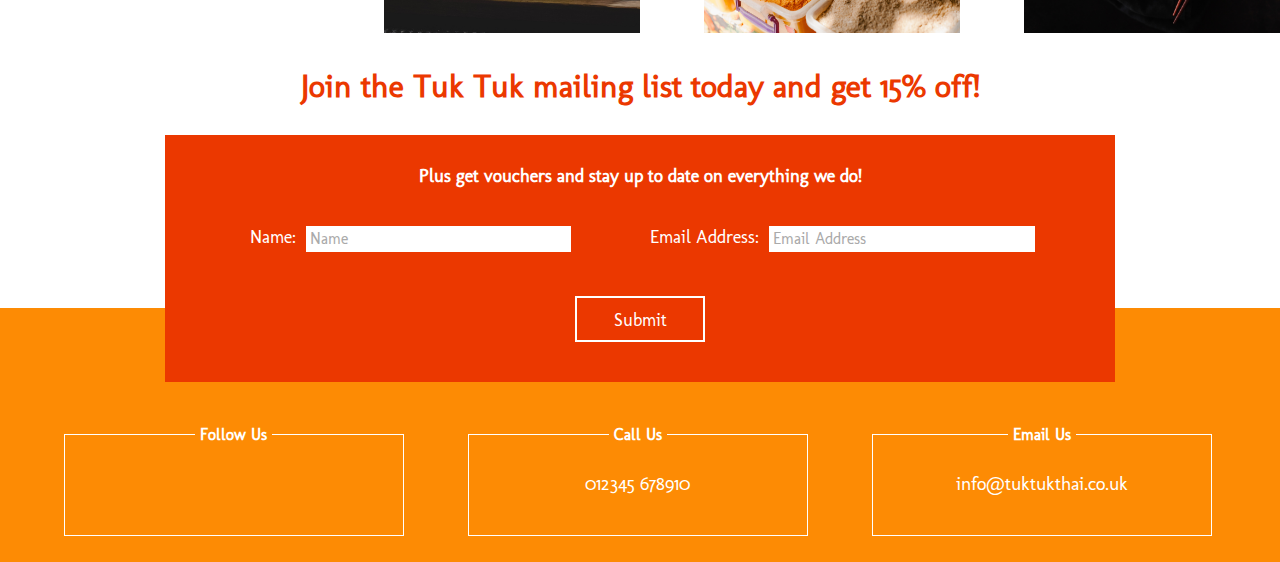
==== commit 8b5402a2: "Add content to homepage and journey page" ====
--- a/index.html
+++ b/index.html
@@ -79,12 +79,12 @@
         <div class="content-container">
             <article id="journey-home-text">
                 <h2>Our Journey</h2>
-                <p>Lorem ipsum dolor sit amet, consectetur adipiscing elit. Suspendisse aliquam tempus viverra. Quisque tincidunt commodo tempus. Phasellus efficitur vulputate lorem, at vehicula quam ornare vel. Pellentesque a vulputate tellus, sed ornare lorem.</p>
+                <p>Join us on a culinary expedition that transcends borders and brings the vibrant spirit of Thailand to the streets of Bristol. Whether you're a curious local or a traveler at heart, Tuk Tuk Thai promises a symphony of flavors that will transport you to the bustling streets of Thailand. Come savor the taste of adventure – one dish at a time.</p>
                 <br/>
-                <p>Nam ultrices purus sit amet neque blandit bibendum. Quisque varius feugiat diam, eu ullamcorper nulla faucibus at. Cras iaculis dolor non accumsan dapibus. In vulputate viverra lacus eu convallis
+                <p>And meet Dave, a seasoned traveler with an insatiable wanderlust and an unyielding love for all things flavorful. From the moment he discovered the captivating allure of Thailand through a travel documentary, his destiny was set. Drawn by the allure of bustling markets, serene temples, and, most of all, the tantalizing aromas of Thai street food, Dave knew he had found his calling.
                 </p>
                 <br/>
-                <p><a href="#">Find out more...</a></p>
+                <p><a href="journey.html">Find out more...</a></p>
                 <br/>
             </article>
         </div>
--- a/assets/css/style.css
+++ b/assets/css/style.css
@@ -294,6 +294,11 @@
 
 /*Begin styling homepage content */
 
+.spacer {
+    width: 100%;
+    height: 60px;
+}
+
 #journey-section {
     margin-bottom: 30px;
 }
@@ -427,16 +432,16 @@
 /* Begin styling footer */
 
 #home-footer {
+    margin-top: -100px;
+    padding: 126px 0 26px 0;
+}
+
+.footer {
     width: 100%;
     height: fit-content;
     background-color: #FD8B04;
-    margin-top: -100px;
-    padding: 126px 0 26px 0;
-    
-}
-
-.regular-footer {
-    margin-top: 0;
+    margin-top: 20px;
+    padding: 40px 0 0 0;
 }
 
 .footer > article {
@@ -499,6 +504,10 @@
         font-size: 1.5rem;
         margin: 5px auto;
         line-height: 1.5rem;
+    }
+
+    .footer {
+        padding-bottom: 36px;
     }
 
     .footer > article {
@@ -627,6 +636,10 @@
         margin: 0 0 0 10%;
     }
 
+    .spacer {
+        height: 80px;
+    }
+
     #mail-form {
         width: 750px;
     }
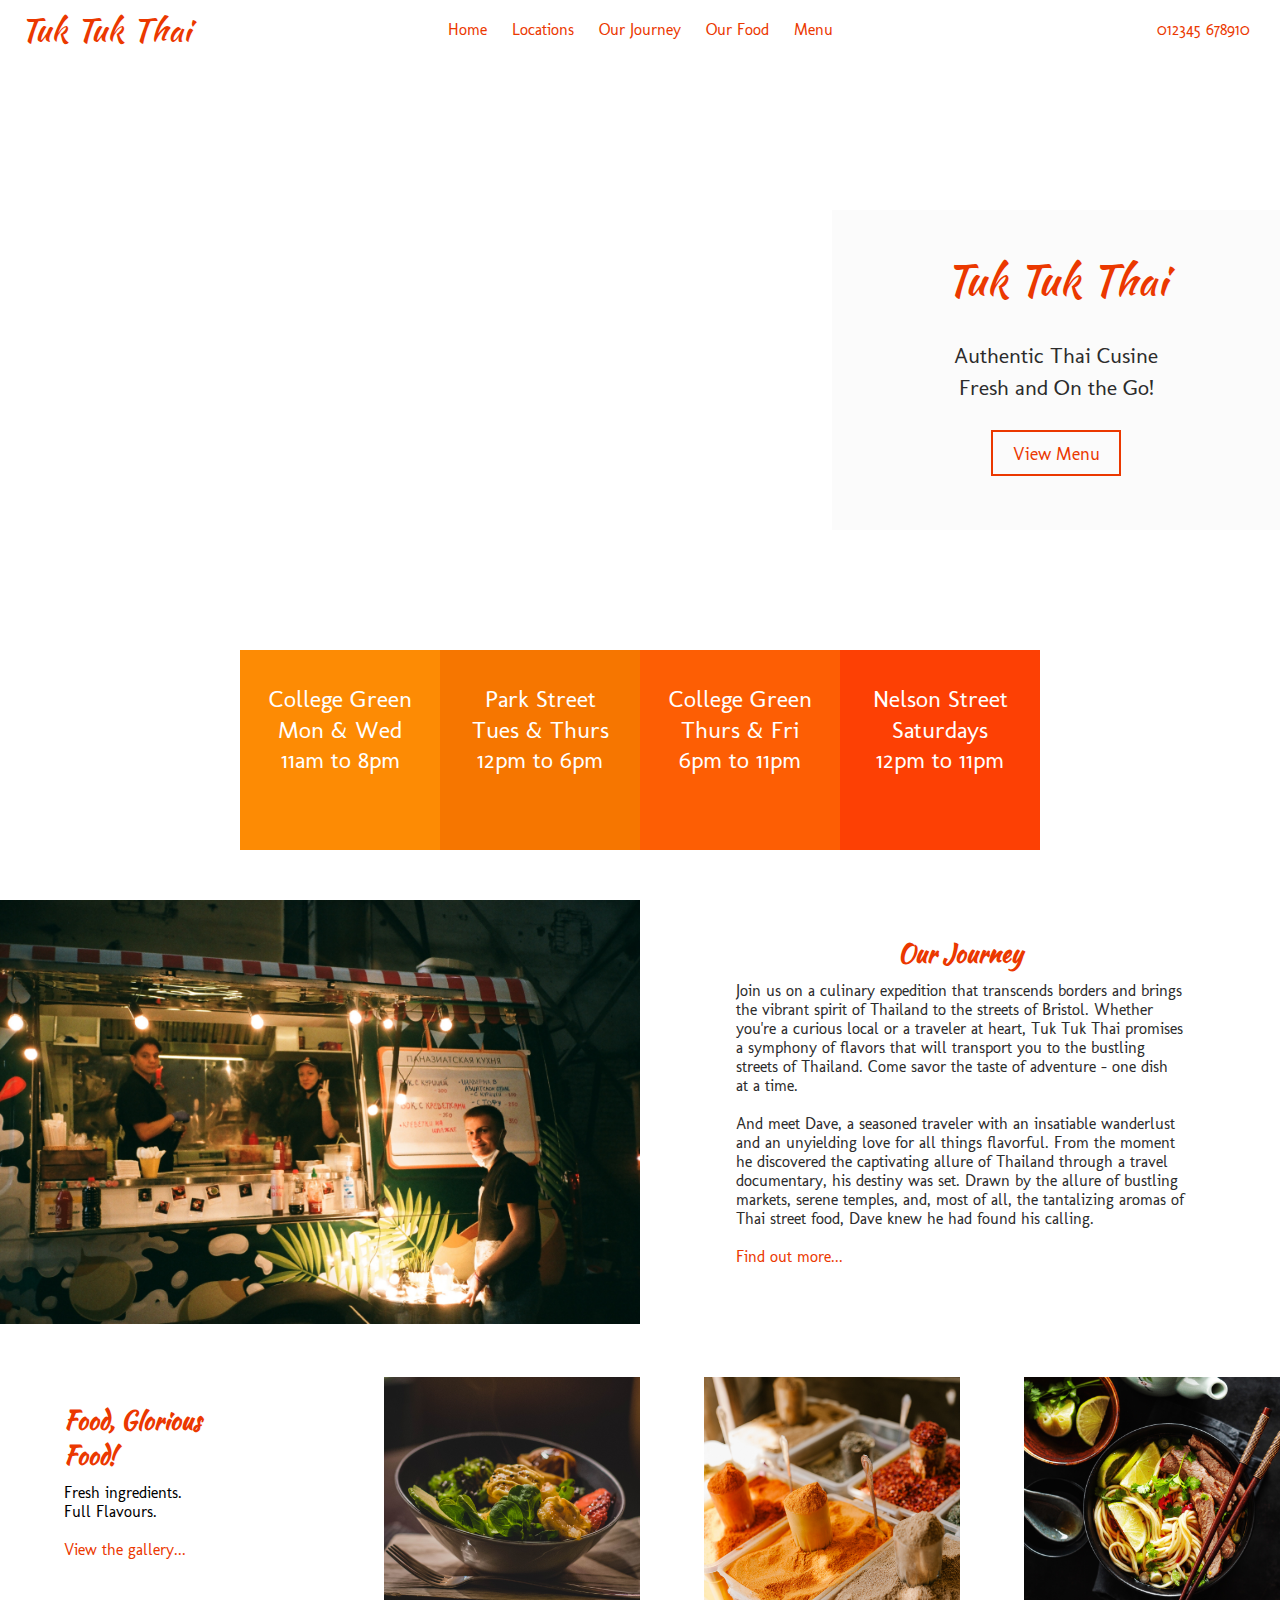
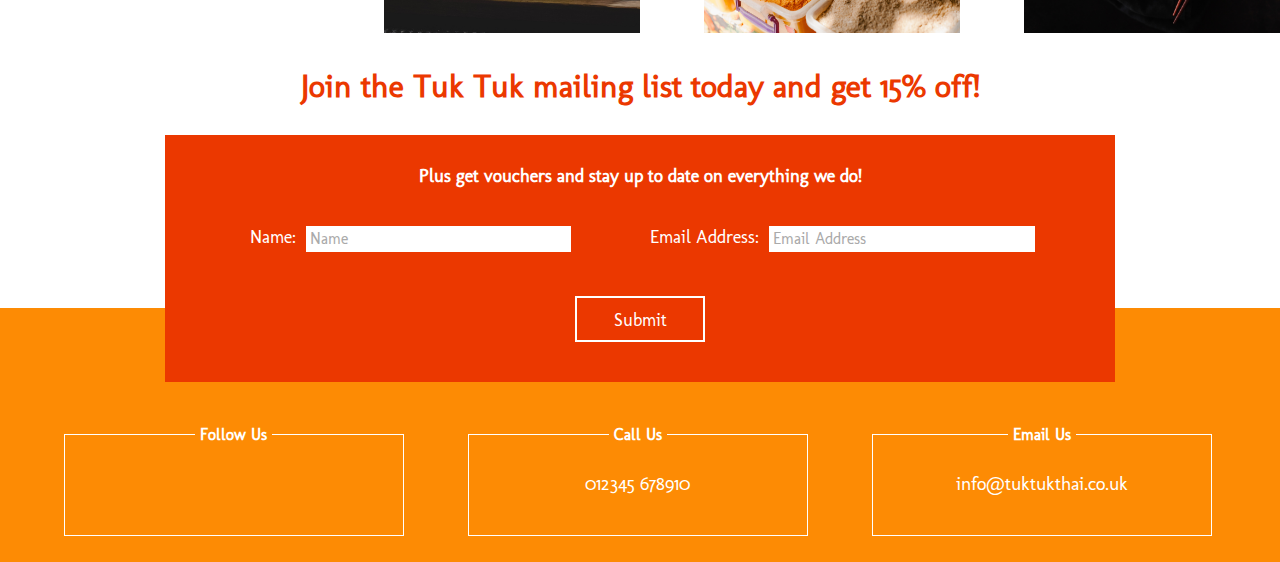
==== commit 47a5021b: "Update links to additional pages" ====
--- a/index.html
+++ b/index.html
@@ -10,7 +10,7 @@
 <body>
     <header>
         <nav id="top-bar">
-            <div class="top-logo"><a href="#">Tuk Tuk Thai</a></div>
+            <div class="top-logo"><a href="index.html">Tuk Tuk Thai</a></div>
             <!--Use hidden checkbox to call fly out menu. Below 850px-->
             <div class="menu-toggle">
                 <input type="checkbox" name="toggleMenu" id="toggle-menu" />
@@ -18,10 +18,10 @@
                 <span></span>
                 <span></span>
                 <ul id="nav-bar">
-                    <li class="nav-link"><a href="#">Home</a></li>
+                    <li class="nav-link"><a href="index.html">Home</a></li>
                     <li class="nav-link"><a href="#">Locations</a></li>
-                    <li class="nav-link"><a href="#">Our Journey</a></li>
-                    <li class="nav-link"><a href="#">Our Food</a></li>
+                    <li class="nav-link"><a href="journey.html">Our Journey</a></li>
+                    <li class="nav-link"><a href="gallery.html">Our Food</a></li>
                     <li class="nav-link"><a href="#">Menu</a></li>
                 </ul>
             </div>
@@ -98,7 +98,7 @@
                 <p>Fresh ingredients.</p>
                 <p>Full Flavours.</p>
                 <br/>
-                <p><a href="#">Find out more...</a></p>
+                <p><a href="gallery.html">View the gallery...</a></p>
             </article>
             <div class="food-home-img"><img src="assets/img/thai-bowl-greens.jpg" id="food-home-img-first"></div>
         </div>
--- a/assets/css/style.css
+++ b/assets/css/style.css
@@ -307,7 +307,7 @@
     height: auto;
 }
 
-#journey-home-img {
+#journey-home-img, .journey-image {
     width: 90%;
     height: auto;
     margin: 0 5% 0;
@@ -429,6 +429,59 @@
 
 /*End styling home page content*/
 
+/*Begin styling */
+ .content-text {
+    width: 90%;
+    height: fit-content;
+    margin: 20px 5%;
+ }
+
+ .content-text h2 {
+    text-align: center;
+    margin-bottom: 20px;
+ }
+
+/*End styling */
+
+/* Gallery Page */
+
+#gallery {
+    display: block;
+    width: 90%;
+    margin: 0 5% 0 5%;
+}
+
+#gallery-text {
+    padding: 70px 30px 0 70px;
+    text-align: center;
+}
+
+#gallery-text h2 {
+    padding-bottom: 16px;
+}
+
+#gallery-images {
+    display: flex;
+    flex-wrap: wrap;
+    padding: 26px 4px;
+    box-sizing: border-box;
+}
+
+.gallery-stack {
+    flex: 100%;
+    max-width: 100%;
+    padding: 0 4px;
+    box-sizing: border-box;
+}
+
+.gallery-stack img {
+    margin-top: 8px;
+    vertical-align: middle;
+    width: 100%;
+}
+
+/* End Gallery */
+
 /* Begin styling footer */
 
 #home-footer {
@@ -533,6 +586,12 @@
 
     .form-row label {
         width: fit-content;
+    }
+
+    .gallery-stack {
+        flex: 50%;
+        max-width: 50%;
+        padding: 0 4px;
     }
 
 }
@@ -637,11 +696,16 @@
     }
 
     .spacer {
-        height: 80px;
+        height: 40px;
     }
 
     #mail-form {
         width: 750px;
+    }
+
+    .journey-image {
+        width: 100%;
+        margin: 20px 0;
     }
 }
 
@@ -663,4 +727,28 @@
     #mail-form {
         width: 950px;
     }
+
+    .content-text {
+        width: 80%;
+        height: fit-content;
+        margin: 60px 10%;
+     }
+
+     .journey-image {
+        width: 100%;
+    }
+
+    .gallery-stack {
+        flex: 25%;
+        max-width: 25%;
+        padding: 0 4px;
+    }
+}
+
+@media screen and (min-width:1360px) {
+    .content-text {
+        width: 60%;
+        height: fit-content;
+        margin: 10% 20% auto 20%;
+     }
 }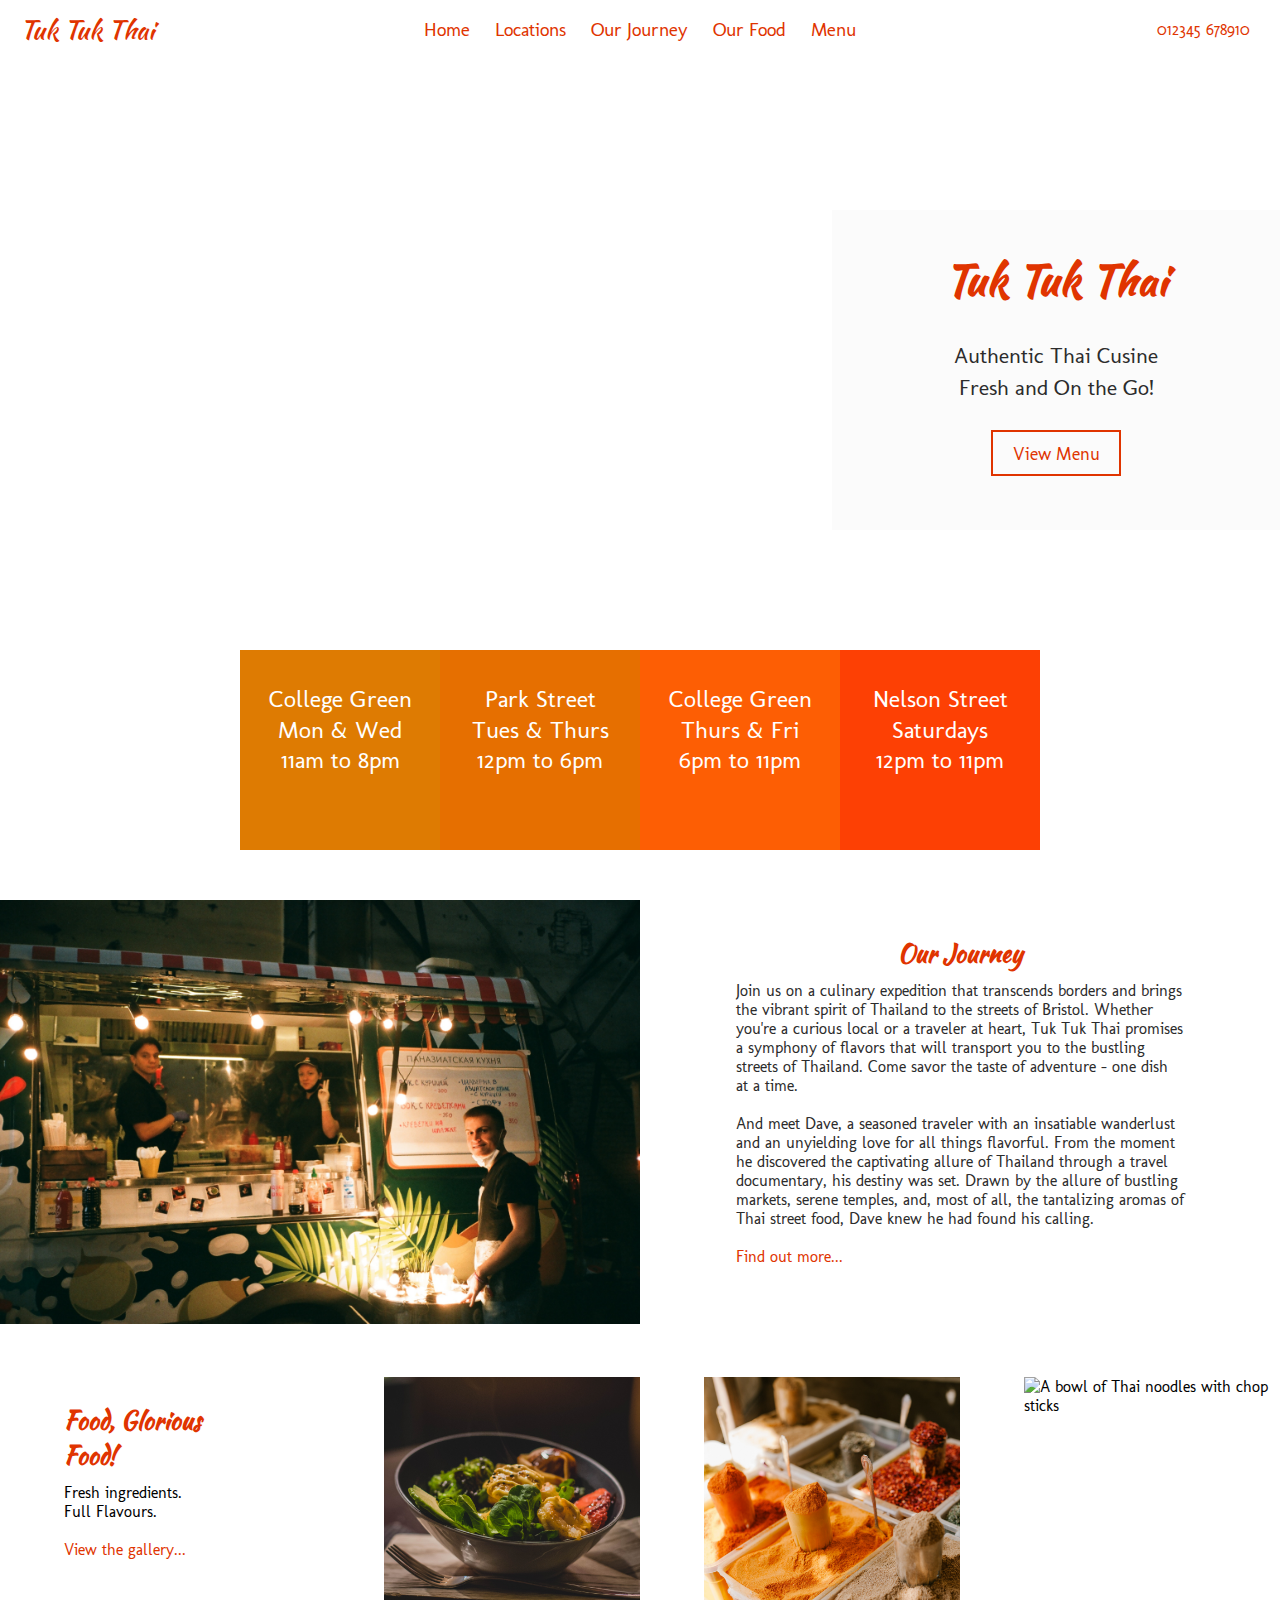
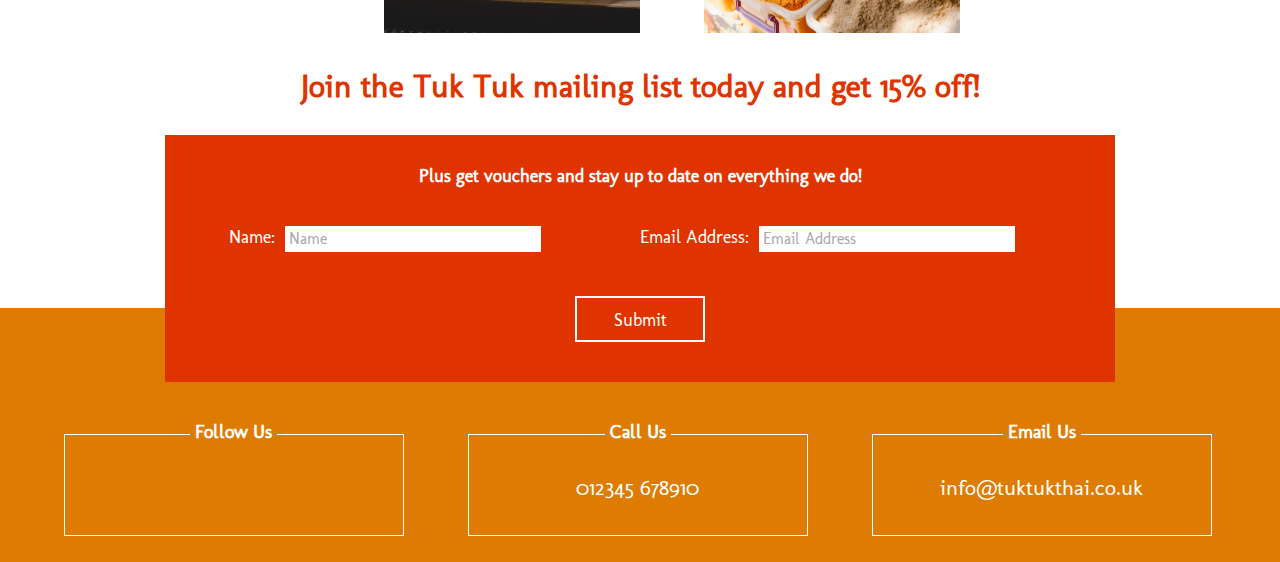
==== commit 8a01bac8: "Change form to GET and add Success page" ====
--- a/index.html
+++ b/index.html
@@ -3,41 +3,48 @@
 <head>
     <meta charset="UTF-8">
     <meta name="viewport" content="width=device-width, initial-scale=1.0">
+    <meta name="description" content="Fresh authentic Thai street food in Bristol">
     <link href="assets/css/style.css" rel="stylesheet" type="text/css">
-    <link href="assets/fontawesome/css/all.css" rel="stylesheet" type="text/css"> 
-    <title>Document</title>
+    <link href="assets/fontawesome/css/all.css" rel="stylesheet" type="text/css">
+    <title>Tuk Tuk Thai - Authentic Thai Food Truck</title>
 </head>
 <body>
+    <!--Begin header & nav bar-->
     <header>
         <nav id="top-bar">
-            <div class="top-logo"><a href="index.html">Tuk Tuk Thai</a></div>
+            <div class="top-logo"><a href="index.html" aria-label="logo">Tuk Tuk Thai</a></div>
             <!--Use hidden checkbox to call fly out menu. Below 850px-->
             <div class="menu-toggle">
-                <input type="checkbox" name="toggleMenu" id="toggle-menu" />
+                <!--Hidden checkbox for flyout menu-->
+                <input type="checkbox" name="toggleMenu" id="toggle-menu" aria-label="toggle menu">
+                <!--Hamburger lines-->
                 <span></span>
                 <span></span>
                 <span></span>
-                <ul id="nav-bar">
-                    <li class="nav-link"><a href="index.html">Home</a></li>
-                    <li class="nav-link"><a href="#">Locations</a></li>
-                    <li class="nav-link"><a href="journey.html">Our Journey</a></li>
-                    <li class="nav-link"><a href="gallery.html">Our Food</a></li>
-                    <li class="nav-link"><a href="#">Menu</a></li>
+                <ul id="nav-bar" aria-label="navigation">
+                    <li class="nav-link" aria-labelledby="home-link"><a href="index.html" id="home-link">Home</a></li>
+                    <li class="nav-link" aria-labelledby="location-link"><a href="locations.html" id="location-link">Locations</a></li>
+                    <li class="nav-link" aria-labelledby="journey-link"><a href="journey.html" id="journey-link">Our Journey</a></li>
+                    <li class="nav-link" aria-labelledby="gallery-link"><a href="gallery.html" id="gallery-link">Our Food</a></li>
+                    <li class="nav-link" aria-labelledby="menu-link"><a href="assets/img/menu.jpeg" id="menu-link" target="_blank">Menu</a></li>
                 </ul>
             </div>
-            <div class="top-phone"><a href="tel:012345 678910"><i class="fa-solid fa-phone fa-sm" style="color: #fd4004;"></i> 012345 678910</a></div>
+            <div class="top-phone"><a href="tel:012345678910" aria-label="phone number"><i class="fa-solid fa-phone fa-sm" style="color: #fd4004;"></i> 012345 678910</a></div>
         </nav>
     </header>
-    <section id="hero-image">
+    <section id="hero-image" aria-label="main image">
+        <!--Create floating box inside hero image-->
         <div class="hero-text">
-            <span class="hero-logo">Tuk Tuk Thai</span>
+            <h1 class="hero-logo">Tuk Tuk Thai</h1>
             <p>Authentic Thai Cusine</p>
             <p>Fresh and On the Go!</p>
-            <input type="button" class="view-menu-btn" name="viewMenuBtn" value="View Menu" />
+            <form action="assets/img/menu.jpeg" target="_blank">
+                <input type="submit" class="view-menu-btn" name="viewMenuBtn" value="View Menu" aria-label="view menu">
+            </form>
         </div>
-
     </section>
-    <section id="locations">
+    <!--Centred location squares-->
+    <section id="locations" aria-label="opening locations and times">
         <ul class="loction-squares">
             <li class="location-block" id="location-one">
                 <ul class="location-text">
@@ -74,63 +81,65 @@
             <li class="clear"></li>
         </ul>
     </section>
-    <section id="journey-section">
-        <div class="content-container"><img src="assets/img/food-truck-staff.jpg" id="journey-home-img"></div>
+    <!--'about' section-->
+    <section id="journey-section" aria-label="about us">
+        <div class="content-container"><img src="assets/img/food-truck-staff.jpg" id="journey-home-img" alt="Photo of the staff in front the food truck"></div>
         <div class="content-container">
             <article id="journey-home-text">
                 <h2>Our Journey</h2>
                 <p>Join us on a culinary expedition that transcends borders and brings the vibrant spirit of Thailand to the streets of Bristol. Whether you're a curious local or a traveler at heart, Tuk Tuk Thai promises a symphony of flavors that will transport you to the bustling streets of Thailand. Come savor the taste of adventure – one dish at a time.</p>
-                <br/>
+                <br>
                 <p>And meet Dave, a seasoned traveler with an insatiable wanderlust and an unyielding love for all things flavorful. From the moment he discovered the captivating allure of Thailand through a travel documentary, his destiny was set. Drawn by the allure of bustling markets, serene temples, and, most of all, the tantalizing aromas of Thai street food, Dave knew he had found his calling.
                 </p>
-                <br/>
+                <br>
                 <p><a href="journey.html">Find out more...</a></p>
-                <br/>
+                <br>
             </article>
         </div>
-        <br class="clear" />
+        <br class="clear">
     </section>
-    <br class="clear" />
-    <section id="food-section">
+    <br class="clear">
+    <!--Link to gallery section-->
+    <section id="food-section" aria-label="gallery">
         <div class="content-container">
             <article id="food-home-text">
                 <h2>Food, Glorious Food!</h2>
                 <p>Fresh ingredients.</p>
                 <p>Full Flavours.</p>
-                <br/>
+                <br>
                 <p><a href="gallery.html">View the gallery...</a></p>
             </article>
-            <div class="food-home-img"><img src="assets/img/thai-bowl-greens.jpg" id="food-home-img-first"></div>
+            <div class="food-home-img"><img src="assets/img/thai-bowl-greens.jpg" id="food-home-img-first" alt="A bowel of Thai food with leafs"></div>
         </div>
         <div class="content-container">
-            <div class="food-home-img"><img src="assets/img/thai-spices.jpg"></div>
-            <div class="food-home-img"><img src="assets/img/noodle-bowl.jpeg"></div>
+            <div class="food-home-img"><img src="assets/img/thai-spices.jpg" alt="A collection of different spices"></div>
+            <div class="food-home-img"><img src="assets/img/noodle-bowl.jpg" alt="A bowl of Thai noodles with chop sticks"></div>
         </div>
-        <br class="clear" />
+        <br class="clear">
     </section>
-    <section id="mailer-section">
+    <!--Centered mail form-->
+    <section id="mailer-section" aria-label="mail form">
         <h3>Join the Tuk Tuk mailing list today and get 15% off!</h3>
-        <form name="mailForm" id="mail-form" action="https://formdump.codeinstitute.net" method="POST" target="_blank">
-            <h4>Plus get vouchers and stay up to date on everything we do! </h3>
+        <form name="mailForm" id="mail-form" action="success.html" method="GET">
+            <h4>Plus get vouchers and stay up to date on everything we do! </h4>
             <div class="form-inputs">
                 <span class="form-row"><label for="name">Name:</label><input type="text" id="name" name="name" placeholder="Name"></span>
                 <span class="form-row"><label for="email">Email Address:</label><input type="email" id="email" name="email" placeholder="Email Address"></span>
-                <input type="submit" value="Submit" id="submit">
+                <input type="submit" value="Submit" id="submit" aria-label="Submit button">
             </div>
         </form>
     </section>
     <footer id="home-footer" class="footer">
-        <article class="ft-socials"><h4 class="ft-label">Follow Us</h4>
+        <article class="ft-socials" aria-label="social media links"><h4 class="ft-label">Follow Us</h4>
             <ul>
-                <li><a href="https://facebook.com" target="_blank"><i class="fa-brands fa-facebook" style="color: #ffffff;"></i></a></li>
-                <li><a href="https://instagram.com" target="_blank"><i class="fa-brands fa-instagram" style="color: #ffffff;"></i></a></li>
-                <li><a href="https://twitter.com" target="_blank"><i class="fa-brands fa-twitter" style="color: #ffffff;"></i></a> </li>
+                <li><a href="https://facebook.com" target="_blank" aria-label="facebook"><i class="fa-brands fa-facebook" style="color: #ffffff;"></i></a></li>
+                <li><a href="https://instagram.com" target="_blank" aria-label="instagram"><i class="fa-brands fa-instagram" style="color: #ffffff;"></i></a></li>
+                <li><a href="https://twitter.com" target="_blank" aria-label="twitter"><i class="fa-brands fa-twitter" style="color: #ffffff;"></i></a> </li>
             </ul>
         </article>
-        <article class="ft-phone"><h4 class="ft-label">Call Us</h4><p class="ft-text"><a href="callto:012345 678910">012345 678910</a></p></article>
-        <article class="ft-email"><h4 class="ft-label">Email Us</h4><p class="ft-text"><a href="mailto:info@tuktukthai.co.uk">info@tuktukthai.co.uk</a></p></article>
-        <br class="clear" />
+        <article class="ft-phone" aria-label="phone number"><h4 class="ft-label">Call Us</h4><p class="ft-text"><a href="callto:012345678910">012345 678910</a></p></article>
+        <article class="ft-email" aria-label="email"><h4 class="ft-label">Email Us</h4><p class="ft-text"><a href="mailto:info@tuktukthai.co.uk">info@tuktukthai.co.uk</a></p></article>
+        <br class="clear">
     </footer>
-
 </body>
 </html>--- a/assets/css/style.css
+++ b/assets/css/style.css
@@ -11,18 +11,23 @@
     font-family: 'Molengo', Verdana, Geneva, Tahoma, sans-serif;
 }
 
+body {
+    position: relative;
+    min-height: 100vh;
+}
+
 a {
-    color: #EB3800;
+    color: #E03400;
     text-decoration: none;
 }
 
 h2 {
-    color: #EB3800;
+    color: #E03400;
     font-family: 'Kaushan Script', cursive, Arial, Helvetica, sans-serif;
 }
 
 h3 {
-    color: #EB3800;
+    color: #E03400;
     font-size: 2.0rem;
 }
 
@@ -47,12 +52,12 @@
 }
 
 .top-logo a {
-    color: #EB3800;
-    font-family: 'Kaushan Script', cursive, Arial, Helvetica, sans-serif;
-    font-size: 2.0rem;
+    color: #E03400;
     text-decoration: none;
     margin: 0 auto auto 10px;
     display: block;
+    font-family: 'Kaushan Script', cursive, Arial, Helvetica, sans-serif;
+    font-size: 1.6rem;
 }
 
 /*Begin hamburger toggle menu*/
@@ -74,11 +79,11 @@
     position: relative;
     cursor: pointer;
     opacity: 0; /* Hide the checkbox */
-    z-index: 2; /* Set postion above everything */  
+    z-index: 2; /* Set postion above everything to make clickable*/  
     -webkit-touch-callout: none;
 }
 
-/* Create hamburger */
+/* Create hamburger lines */
 .menu-toggle span
 {
     display: block;
@@ -86,7 +91,7 @@
     height: 4px;
     margin-bottom: 5px;
     position: relative;
-    background: #EB3800;
+    background: #E03400;
     border-radius: 3px;
     z-index: 1;
     transform-origin: 4px 0px;
@@ -105,12 +110,12 @@
     transform-origin: 0% 100%;
 }
 
-/* Transform into a cross */
+/* Transform hamburger into a cross */
 .menu-toggle input:checked ~ span
     {
     opacity: 1;
     transform: rotate(45deg) translate(-2px, -1px);
-    background: #EB3800;
+    background: #E03400;
     }
 
 .menu-toggle input:checked ~ span:nth-last-child(3)
@@ -147,17 +152,17 @@
 
 .nav-link {
     display: block;
-    font-size: 1.0rem;
+    font-size: 1.2rem;
 }
 
 .nav-link a {
-    color: #EB3800;
+    color: #E03400;
     text-decoration: none;
     padding-left: 10px;
 }
 
 .nav-link a:hover {
-    background-color: #EB3800;
+    background-color: #E03400;
     color: white;
     display: block;
     height: inherit;
@@ -172,12 +177,12 @@
 }
 
 .top-phone a {
-    color: #EB3800;
+    color: #E03400;
     text-decoration: none;
 }
-
 /* End top bar and nav bar */
-/* Begin styling hero section */
+
+/* Begin hero section */
 .clear {
     clear: both;
     height: 0;
@@ -204,7 +209,7 @@
 }
 
 .hero-logo {
-    color: #EB3800;
+    color: #E03400;
     font-family: 'Kaushan Script', cursive, Arial, Helvetica, sans-serif;
     font-size: 2.6rem;
     display: block;
@@ -221,15 +226,15 @@
     width: 130px;
     height: 46px;
     margin-top: 26px;
-    color: #EB3800;
+    color: #E03400;
     font-size: 1.1rem;
     font-weight: 500;
     background-color: rgba(250,250,250,0);
-    border: 2px solid #EB3800;
-}
-/* End styling hero section */
-
-/* Begin styling location boxes */
+    border: 2px solid #E03400;
+}
+/* End hero section */
+
+/* Begin location boxes */
 #locations {
     width: 100%;
     height: auto;
@@ -271,16 +276,16 @@
 }
 
 .location-text:hover {
-    transform:scale(105%);
+    transform: scale(1.05);
     transition: 200ms;
 }
 
 #location-one {
-    background-color: #FD8B04;
+    background-color: #DE7B02 /* #FD8B04 */;
 }
 
 #location-two {
-    background-color: #F67600;
+    background-color: #E66F00 /*comment out for testing #F67600 */;
 }
 
 #location-three {
@@ -290,9 +295,9 @@
 #location-four {
     background-color: #FD4004;
 }
-/* End styling location boxes*/
-
-/*Begin styling homepage content */
+/* End location boxes*/
+
+/*Begin homepage*/
 
 .spacer {
     width: 100%;
@@ -302,15 +307,16 @@
 #journey-section {
     margin-bottom: 30px;
 }
+
 .content-container {
     width: 100%;
-    height: auto;
-}
-
-#journey-home-img, .journey-image {
+    height: 100%;
+}
+
+#journey-home-img, .journey-image, .location-image {
     width: 90%;
     height: auto;
-    margin: 0 5% 0;
+    margin: 20px 5% 0;
 }
 
 #journey-home-text {
@@ -353,7 +359,6 @@
 
 #food-home-img-first {
     width: 100%;
-
 }
 
 #mailer-section {
@@ -368,13 +373,13 @@
 #mail-form {
     width: 90%;
     height: fit-content;
-    background-color: #EB3800;
+    background-color:   #E03400;
     margin: 26px auto;
     position: relative;
     z-index: 5;
     color: #ffffff;
     font-size: 1.1rem;
-    padding: 30px;
+    padding: 30px 10%;
     box-sizing: border-box;
 }
 
@@ -382,11 +387,6 @@
     margin: 0 5%;
 }
 
-.form-inputs {
-    display: block;
-    width: 90%;
-    margin: 0 auto;
-}
 
 .form-row {
     width: 100%;
@@ -397,8 +397,8 @@
 
 .form-row label {
     float: left;
-    padding: 0 10px 0 10px;
-    width: 110px;
+    padding: 0 10px 0 0;
+    width: 150px;
     text-align: right;
 }
 
@@ -406,7 +406,7 @@
     float: left;
     border: #ffffff 1px solid;
     line-height: 1.5rem;
-    width: calc(100% - 140px);
+    width: calc(100% - 170px);
     font-size: 1.0rem;
     padding-left: 3px;
 }
@@ -426,10 +426,10 @@
     background-color: rgba(250,250,250,0);
     border: 2px solid #ffffff;
 }
-
-/*End styling home page content*/
-
-/*Begin styling */
+/*End home page*/
+
+/*Begin general content for pages*/
+
  .content-text {
     width: 90%;
     height: fit-content;
@@ -441,10 +441,41 @@
     margin-bottom: 20px;
  }
 
-/*End styling */
+ #opening-times {
+    color: #E03400;
+    margin: 30px;
+ }
+
+ #opening-times tr td {
+    padding: 5px 10px;
+ }
+
+ .flex-container {
+    display: flex;
+    width: 100%;
+    height: 100%;
+    flex-direction: column;
+ }
+
+ .flex-content {
+    width: 100%;
+ }
+
+ .content-success {
+    width: 100%;
+    margin: 60px auto;
+    padding: 0 30px;
+    text-align: center;
+    box-sizing: border-box;
+ }
+
+ .content-success img {
+    padding-bottom: 30px;
+ }
+
+/*End general content */
 
 /* Gallery Page */
-
 #gallery {
     display: block;
     width: 90%;
@@ -452,7 +483,7 @@
 }
 
 #gallery-text {
-    padding: 70px 30px 0 70px;
+    padding: 70px 30px 0 30px;
     text-align: center;
 }
 
@@ -480,9 +511,16 @@
     width: 100%;
 }
 
+.gallery-stack img:hover {
+    border: solid 8px white;
+    transform: scale(1.1);
+    transition: 600ms;
+
+}
+
 /* End Gallery */
 
-/* Begin styling footer */
+/* Begin footer */
 
 #home-footer {
     margin-top: -100px;
@@ -492,9 +530,10 @@
 .footer {
     width: 100%;
     height: fit-content;
-    background-color: #FD8B04;
+    background-color: #DE7B02 /* #FD8B04 */;
     margin-top: 20px;
     padding: 40px 0 0 0;
+    bottom: 0;
 }
 
 .footer > article {
@@ -509,10 +548,11 @@
     color: white;
     display: block;
     width: fit-content;
+    font-size: 1.2rem;
     padding: 5px;
-    background-color: #FD8B04;
+    background-color: #DE7B02 /* #FD8B04 */;
     position: relative;
-    top: -15px;
+    top: -20px;
     margin: 0 auto 0;
 }
 
@@ -529,9 +569,15 @@
 
 .ft-text a {
     color: white;
-    font-size: 1.2rem;
+    font-weight: 500;
+    font-kerning: normal;
+    font-size: 1.4rem;
     line-height: 2.5rem;
 }
+
+/*End footer*/
+
+/*Begin breakpoints*/
 
 @media screen and (min-width: 768px) {
     #locations > ul {
@@ -561,6 +607,7 @@
 
     .footer {
         padding-bottom: 36px;
+        margin-top: 0;
     }
 
     .footer > article {
@@ -578,14 +625,9 @@
         margin-left: 0;
     }
 
-    .form-row {
-        width: 50%;
-        margin: 40px 0 10px 0;
-        float: left;
-    }
-
-    .form-row label {
-        width: fit-content;
+    .bottom-pin {
+        position: absolute;
+        bottom: 0;
     }
 
     .gallery-stack {
@@ -593,7 +635,6 @@
         max-width: 50%;
         padding: 0 4px;
     }
-
 }
 
 @media screen and (min-width: 850px) {
@@ -617,13 +658,14 @@
         left: 25%;
         margin-top: 0;
         text-align: center;
+        height: 60px;
     }
 
 
     .nav-link {
         display: inline-block;
         height: 40px;
-        margin: 0 10px 0 10px;
+        margin: 0 5px 0 5px;
         padding: 0;
     }
 
@@ -632,9 +674,9 @@
     }
 
     .nav-link a:hover {
-        color: #EB3800;
+        color: #E03400;
         background: white;
-        border-bottom: #EB3800 1px solid;
+        border-bottom: #E03400 1px solid;
         padding: 0;
     }
 
@@ -681,6 +723,14 @@
         width: 50%;
         float: left;
     }
+
+    .flex-content {
+        width: 50%;
+    }
+
+    .flex-container {
+        flex-direction: row;
+    }
     
     #journey-home-img {
         width: 100%;
@@ -701,15 +751,46 @@
 
     #mail-form {
         width: 750px;
-    }
-
-    .journey-image {
+        padding: 30px;
+    }
+
+    .journey-image, .location-image {
         width: 100%;
-        margin: 20px 0;
+        height: 100%;
+        margin: 0;
+        vertical-align: bottom;
+        object-fit: cover;
+    }
+
+    .orange {
+        background-color: #FD8B04;
+        color: white;
+    }
+    
+    .orange h2 {
+        color: white;
+    }
+
+    .form-row {
+        width: 50%;
+        margin: 40px 0 10px 0;
+        float: left;
+    }
+
+    .form-row label {
+        width: fit-content;
+    }
+
+    #name, #email {
+        width: calc(100% - 160px);
     }
 }
 
 @media screen and (min-width:1024px) {
+    .nav-link {
+        margin: 0 10px;
+    }
+
     #journey-home-text {
         padding: 26px 10%;
     }
@@ -726,16 +807,18 @@
 
     #mail-form {
         width: 950px;
+        padding: 30px 5%;
     }
 
     .content-text {
         width: 80%;
         height: fit-content;
         margin: 60px 10%;
-     }
-
-     .journey-image {
+    }
+
+    .journey-image, .location-image {
         width: 100%;
+        object-fit: cover;
     }
 
     .gallery-stack {
